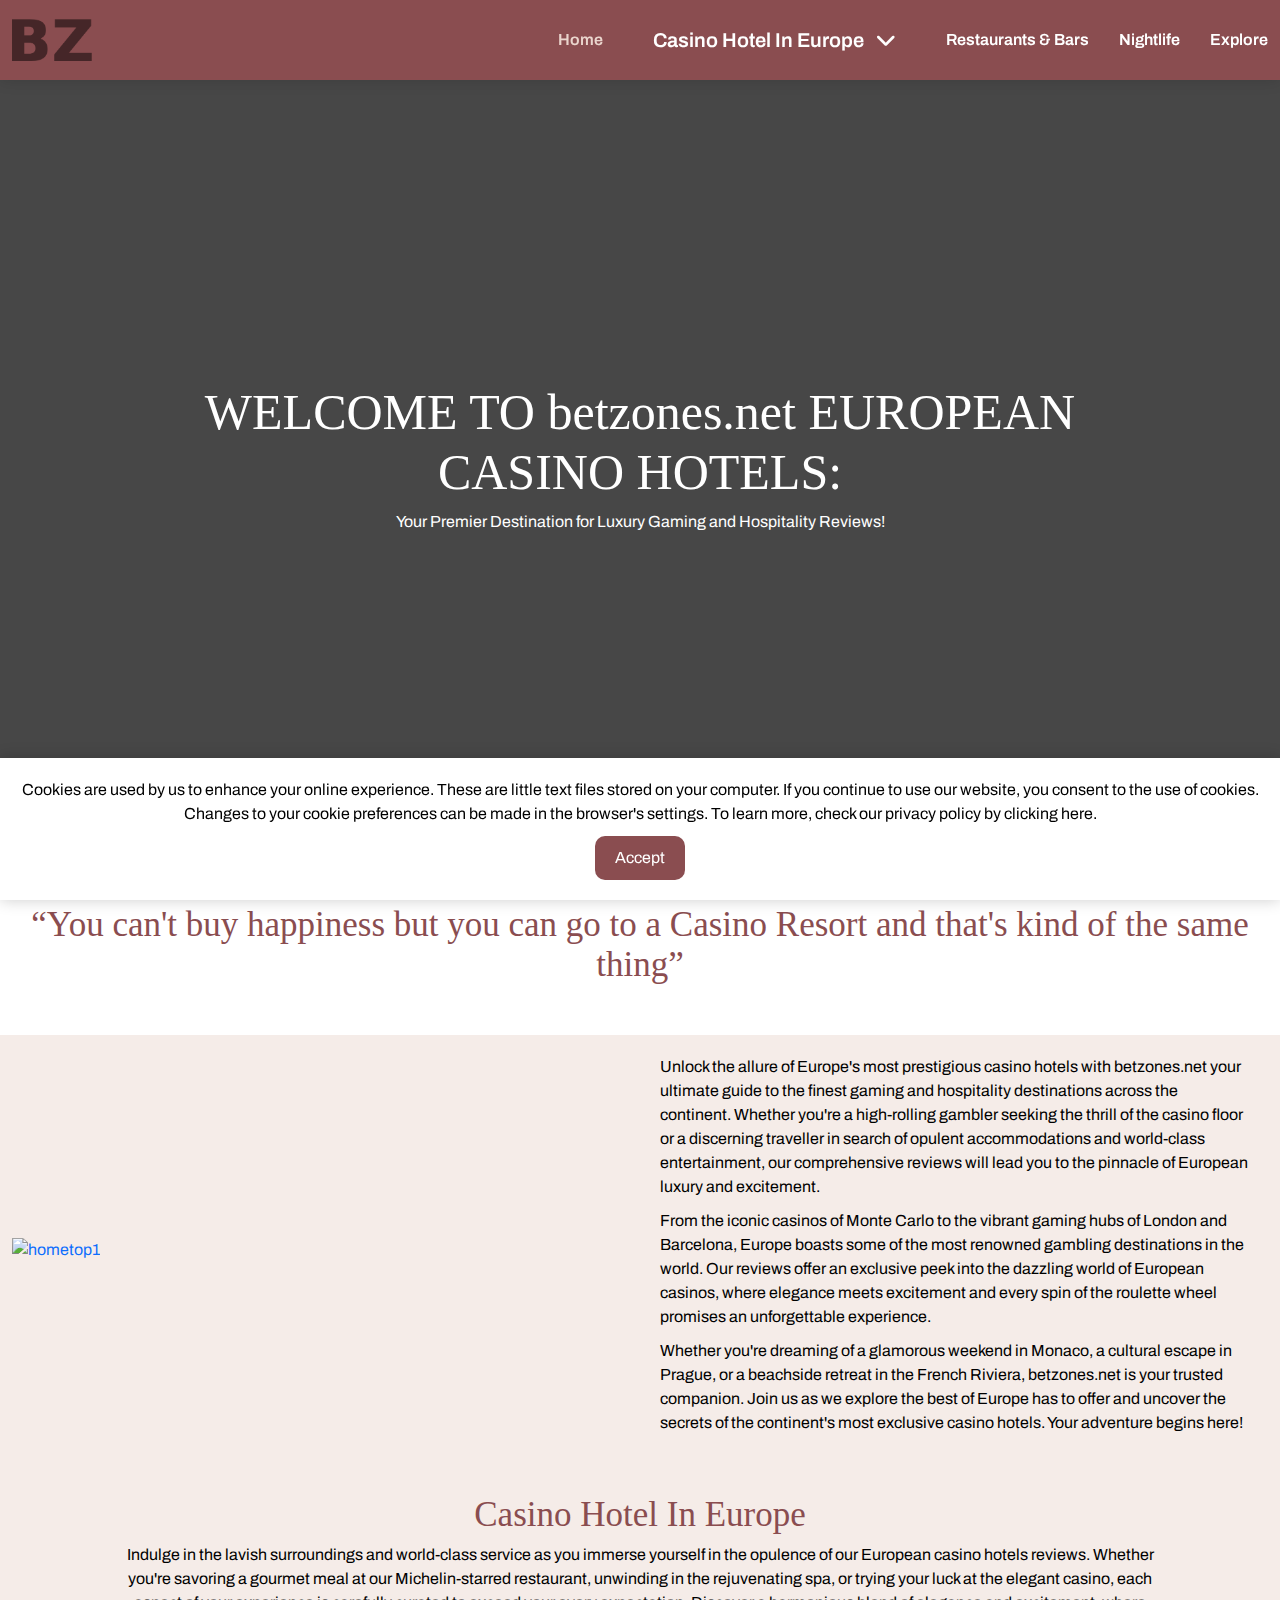
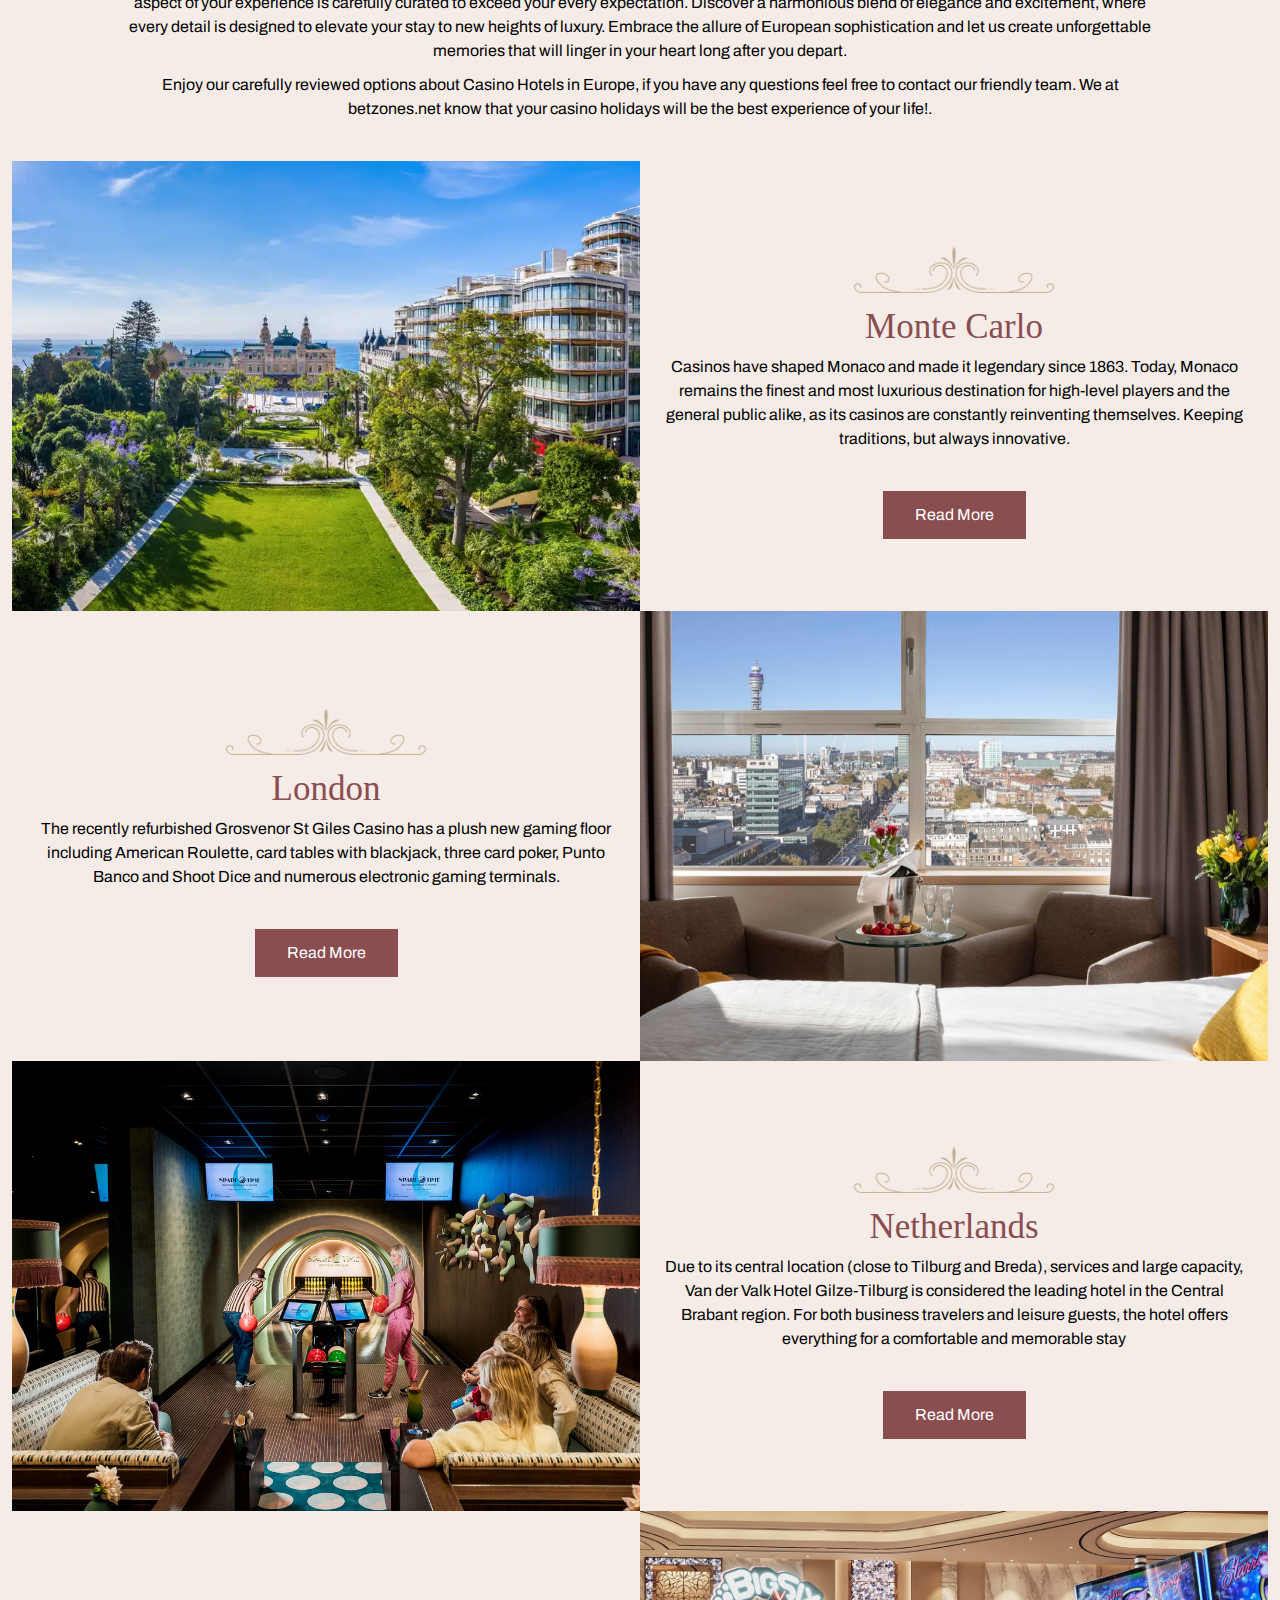
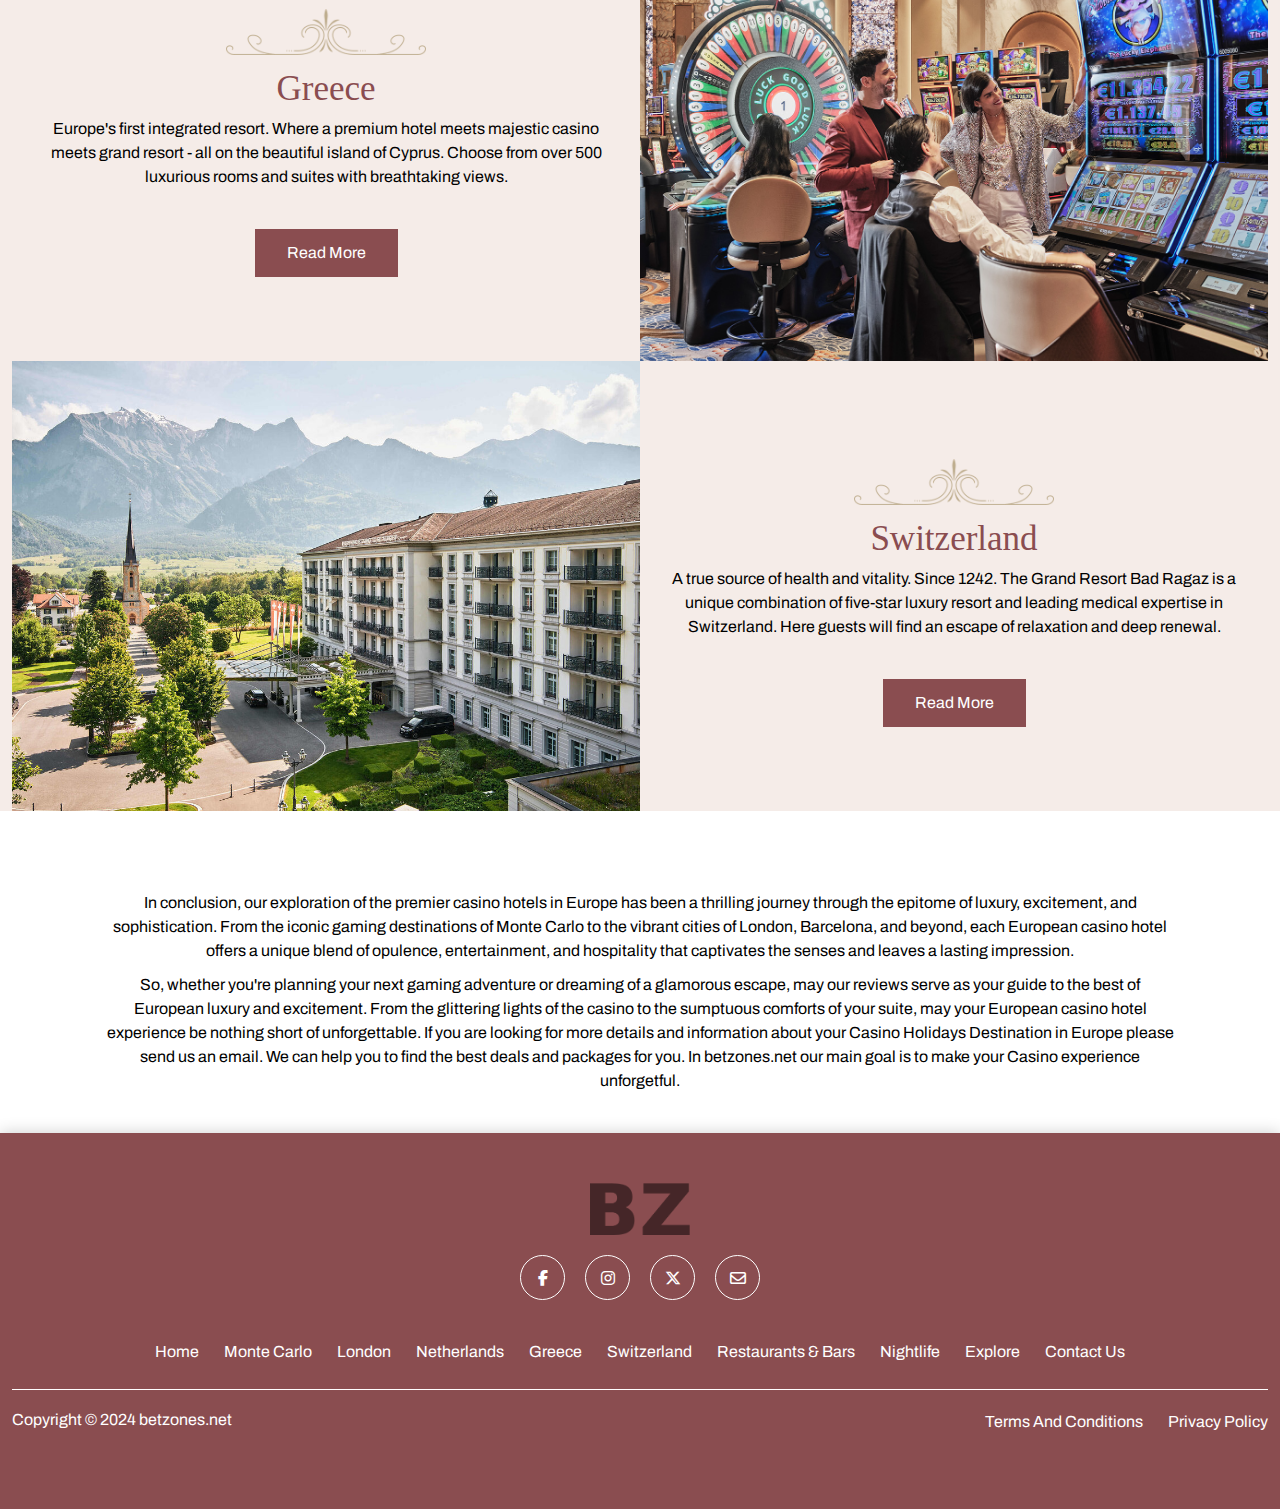
==== index.html @ 855e0717 "first commit" ====
<!DOCTYPE html>
<html lang="en">

<head>
   <meta charset="UTF-8">
   <meta name="viewport" content="width=device-width, initial-scale=1.0">
   <link rel="stylesheet" href="assets/css/bootstrap.min.css">
   <link href="https://fonts.googleapis.com/css2?family=Old+Standard+TT:ital,wght@0,400;0,700;1,400&display=swap"
      rel="stylesheet">
   <link href="https://fonts.googleapis.com/css2?family=Archivo:ital,wght@0,100..900;1,100..900&display=swap"
      rel="stylesheet">
   <link rel="stylesheet" href="https://cdnjs.cloudflare.com/ajax/libs/font-awesome/6.5.2/css/all.min.css">
   <link rel="icon" href="assets/images/favicon.png">
   <link rel="stylesheet" href="assets/css/style.css">
   <link rel="stylesheet" href="assets/css/media.css">
   <title>Home</title>
   <!-- <style>
         .mobile-view{
            display: none;
         }
         .desktop-view{
            display: block;
         }
         @media(max-width:575px){
            .desktop-view{
               display: none;
            }
            .mobile-view{
               display: block;
            }
            .mobile-view .top-wrap{
               background-color: transparent;
            }
            .mobile-view .top-card{
               background-color:#ead5cd75 ;
            }

            .mobile-img img {
    width: 100%;
    max-width: 100%;
}
.mobile-view .top-card-txt p {
    text-align: left;
    padding: 5px;
}
.mobile-view .top-card-txt .read-more-btn{
text-align: left;
}
.top-card {
    margin-bottom: 20px;
}
         }
      </style> -->
</head>

<body>
   <!-- header section start here -->
   <header class="site-header">
      <div class="container">
         <nav>
            <div class="site-logo">
               <a href="index.html">
                  <img src="assets/images/favicon.png" alt="logo">
               </a>
            </div>
            <div class="nav-links">
               <div class="close">
                  <i class="fa-solid fa-xmark"></i>
               </div>
               <ul class="menu nav-links">
                  <li>
                     <a href="index.html" class="active">Home</a>
                  </li>


                  <li class="dropdown">
                     <button class="dropbtn" id="dropbtn">
                        Casino Hotel In Europe <i class="fas fa-chevron-down"></i>
                     </button>
                     <ul class="dropdown-content">
                        <li><a href="montecarlo.html">Monte Carlo</a></li>
                        <li><a href="london.html">London</a></li>
                        <li><a href="netherlands.html">Netherlands</a></li>
                        <li><a href="greece.html">Greece</a></li>
                        <li><a href="switzerland.html">Switzerland</a></li>
                     </ul>
                  </li>

                  <li>
                     <a href="restaurants.html">Restaurants & Bars</a>
                  </li>
                  <li>
                     <a href="nightlife.html">Nightlife</a>
                  </li>
                  <li>
                     <a href="explore.html">Explore</a>
                  </li>
               </ul>
            </div>
            <div class="toggle">
               <i class="fa-solid fa-bars"></i>
            </div>
         </nav>
      </div>
   </header>
   <!-- header section end here -->


   <section class="site-banner index">
      <div class="container">
         <div class="banner-wrap ">
            <div class="banner-txt text-center">
               <h1 class="text-white">
                  WELCOME TO betzones.net EUROPEAN CASINO HOTELS:
               </h1>
               <p>
                  Your Premier Destination for Luxury Gaming and Hospitality Reviews!
               </p>
            </div>
         </div>
      </div>
   </section>

   <div class="desktop-view">
      <div class="container">
         <h3 class="happiness">
            “You can't buy happiness but you can go to a Casino Resort and that's kind of the same thing”
         </h3>
      </div>
      <section class="top-wrap">
         <div class="container-fluid">

            <div class="top-card">
               <div class="row align-items-center">
                  <div class="col-lg-6 col-md-6 col-sm-12 ">
                     <div class="topcontent-picture">
                        <a href="unique.html">
                           <img src="assets/images_1/wel-come.jpg" alt="hometop1" class="img-fluid">
                        </a>
                     </div>
                  </div>
                  <div class="col-lg-6 col-md-6 col-sm-12">
                     <div class="top-card-txt text-start">
                        <!-- <img src="assets/images/headingtop-img.png" alt=""> -->

                        <p>Unlock the allure of Europe's most prestigious casino hotels with betzones.net
                           your ultimate guide to the finest gaming and hospitality destinations across the continent.
                           Whether you're a high-rolling gambler seeking the thrill of the casino floor or a discerning
                           traveller in search of opulent accommodations and world-class entertainment, our
                           comprehensive reviews will lead you to the pinnacle of European luxury and excitement.</p>
                        <p>From the iconic casinos of Monte Carlo to the vibrant gaming hubs of London and Barcelona,
                           Europe boasts some of the most renowned gambling destinations in the world. Our reviews offer
                           an exclusive peek into the dazzling world of European casinos, where elegance meets
                           excitement and every spin of the roulette wheel promises an unforgettable experience.</p>
                        <p>Whether you're dreaming of a glamorous weekend in Monaco, a cultural escape in Prague, or a
                           beachside retreat in the French Riviera, betzones.net is your trusted companion.
                           Join us as we explore the best of Europe has to offer and uncover the secrets of the
                           continent's most exclusive casino hotels. Your adventure begins here!</p>

                     </div>
                  </div>

               </div>
            </div>

            <div class="banner-bottom ptb-30">
               <div class="container">
                  <div class="banner-bottom-txt">
                     <h3>Casino Hotel In Europe</h3>
                     <p>
                        Indulge in the lavish surroundings and world-class service as you immerse yourself in the
                        opulence of our European casino hotels reviews. Whether you're savoring a gourmet meal at our
                        Michelin-starred restaurant, unwinding in the rejuvenating spa, or trying your luck at the
                        elegant casino, each aspect of your experience is carefully curated to exceed your every
                        expectation. Discover a harmonious blend of elegance and excitement, where every detail is
                        designed to elevate your stay to new heights of luxury. Embrace the allure of European
                        sophistication and let us create unforgettable memories that will linger in your heart long
                        after you depart.
                     </p>
                     <p>
                        Enjoy our carefully reviewed options about Casino Hotels in Europe, if you have any questions
                        feel free to contact our friendly team. We at betzones.net know that your casino
                        holidays will be the best experience of your life!.
                     </p>
                  </div>
               </div>
            </div>

            <div class="top-card">
               <div class="row">
                  <div class="col-lg-6 col-md-6 col-sm-12 ">
                     <div class="topcontent-picture">
                        <a href="montecarlo.html">
                           <img src="assets/images_1/monte-img.webp" alt="hometop1" class="img-fluid">
                        </a>
                     </div>
                  </div>
                  <div class="col-lg-6 col-md-6 col-sm-12">
                     <div class="top-card-txt">
                        <img src="assets/images/headingtop-img.png" alt="">
                        <h3>
                           Monte Carlo
                        </h3>
                        <p>
                           Casinos have shaped Monaco and made it legendary since 1863. Today, Monaco remains the finest
                           and most luxurious destination for high-level players and the general public alike, as its
                           casinos are constantly reinventing themselves. Keeping traditions, but always innovative.
                        </p>
                        <div class="read-more-btn">
                           <a href="montecarlo.html" target="_blank">Read More</a>
                        </div>
                     </div>
                  </div>

               </div>
            </div>

            <div class="top-card">
               <div class="row">
                  <div class="col-lg-6 col-md-6 col-sm-12">
                     <div class="top-card-txt">
                        <img src="assets/images/headingtop-img.png" alt="">
                        <h3>
                           London
                        </h3>
                        <p>
                           The recently refurbished Grosvenor St Giles Casino has a plush new gaming floor including
                           American Roulette, card tables with blackjack, three card poker, Punto Banco and Shoot Dice
                           and numerous electronic gaming terminals.
                        </p>
                        <div class="read-more-btn">
                           <a href="london.html" target="_blank">Read More</a>
                        </div>
                     </div>
                  </div>
                  <div class="col-lg-6 col-md-6 col-sm-12 ">
                     <div class="topcontent-picture">
                        <a href="london.html">
                           <img src="assets/images_1/card3.jpg" alt="hometop1" class="img-fluid">
                        </a>
                     </div>
                  </div>
               </div>
            </div>
            <div class="top-card">
               <div class="row">
                  <div class="col-lg-6 col-md-6 col-sm-12 ">
                     <div class="topcontent-picture">
                        <a href="netherlands.html">
                           <img src="assets/images_1/card5.jpg" alt="hometop1" class="img-fluid">
                        </a>
                     </div>
                  </div>
                  <div class="col-lg-6 col-md-6 col-sm-12">
                     <div class="top-card-txt">
                        <img src="assets/images/headingtop-img.png" alt="">
                        <h3>
                           Netherlands
                        </h3>
                        <p>
                           Due to its central location (close to Tilburg and Breda), services and large capacity, Van
                           der Valk Hotel Gilze-Tilburg is considered the leading hotel in the Central Brabant region.
                           For both business travelers and leisure guests, the hotel offers everything for a comfortable
                           and memorable stay
                        </p>
                        <!-- <p>
                     Whether you're planning a solo backpacking trip, a family vacation, or a romantic getaway, we
                     understand the importance of finding comfortable and budget-friendly accommodation options. Our
                     review features a curated selection of affordable hotels across New Zealand, from bustling city
                     centers to serene countryside retreats.
                  </p> -->
                        <div class="read-more-btn">
                           <a href="netherlands.html" target="_blank">Read More</a>
                        </div>
                     </div>
                  </div>

               </div>
            </div>

            <div class="top-card greece">
               <div class="row">
                  <div class="col-lg-6 col-md-6 col-sm-12">
                     <div class="top-card-txt">
                        <img src="assets/images/headingtop-img.png" alt="">
                        <h3>

                           Greece
                        </h3>
                        <p>
                           Europe's first integrated resort. Where a premium hotel meets majestic casino meets grand
                           resort - all on the beautiful island of Cyprus. Choose from over 500 luxurious rooms and
                           suites with breathtaking views.
                        </p>
                        <div class="read-more-btn">
                           <a href="greece.html" target="_blank">Read More</a>
                        </div>
                     </div>
                  </div>
                  <div class="col-lg-6 col-md-6 col-sm-12 ">
                     <div class="topcontent-picture">
                        <a href="greece.html">
                           <img src="assets/images_1/card7.jpg" alt="hometop1" class="img-fluid">
                        </a>
                     </div>
                  </div>
               </div>
            </div>
            <div class="top-card">
               <div class="row">
                  <div class="col-lg-6 col-md-6 col-sm-12 ">
                     <div class="topcontent-picture">
                        <a href="switzerland.html">
                           <img src="assets/images_1/card9.jpg" alt="hometop1" class="img-fluid">
                        </a>
                     </div>
                  </div>
                  <div class="col-lg-6 col-md-6 col-sm-12">
                     <div class="top-card-txt">
                        <img src="assets/images/headingtop-img.png" alt="">
                        <h3>
                           Switzerland
                        </h3>
                        <p>
                           A true source of health and vitality. Since 1242. The Grand Resort Bad Ragaz is a unique
                           combination of five-star luxury resort and leading medical expertise in Switzerland. Here
                           guests will find an escape of relaxation and deep renewal.
                        </p>
                        <!-- <p>
                     Whether you're planning a solo backpacking trip, a family vacation, or a romantic getaway, we
                     understand the importance of finding comfortable and budget-friendly accommodation options. Our
                     review features a curated selection of affordable hotels across New Zealand, from bustling city
                     centers to serene countryside retreats.
                  </p> -->
                        <div class="read-more-btn">
                           <a href="switzerland.html" target="_blank">Read More</a>
                        </div>
                     </div>
                  </div>

               </div>
            </div>
         </div>
      </section>
   </div>


   <div class="banner-bottom ptb-30">
      <div class="container">
         <div class="banner-bottom-txt">

            <p>
               In conclusion, our exploration of the premier casino hotels in Europe has been a thrilling journey
               through the epitome of luxury, excitement, and sophistication. From the iconic gaming destinations of
               Monte Carlo to the vibrant cities of London, Barcelona, and beyond, each European casino hotel offers a
               unique blend of opulence, entertainment, and hospitality that captivates the senses and leaves a lasting
               impression.
            </p>
            <p>
               So, whether you're planning your next gaming adventure or dreaming of a glamorous escape, may our reviews
               serve as your guide to the best of European luxury and excitement. From the glittering lights of the
               casino to the sumptuous comforts of your suite, may your European casino hotel experience be nothing
               short of unforgettable. If you are looking for more details and information about your Casino Holidays
               Destination in Europe please send us an email. We can help you to find the best deals and packages for
               you. In betzones.net our main goal is to make your Casino experience unforgetful.
            </p>
         </div>
      </div>
   </div>


   <!-- footer section start here -->
   <footer class="site-footer ptb-50">
      <div class="container">
         <div class="row">
            <div class="col-lg-12 col-md-12 col-sm-12">
               <div class="footer-wrap">
                  <div class="footer-logo">
                     <a href="index.html">
                        <img src="assets/images/favicon.png" alt="">
                     </a>
                  </div>
                  <div class="social-links">
                     <ul>
                        <li>
                           <a href="#"> <i class="fa-brands fa-facebook-f"></i></a>
                        </li>
                        <li>
                           <a href="#"><i class="fa-brands fa-instagram"></i></a>
                        </li>
                        <li>
                           <a href="#"><i class="fa-brands fa-x-twitter"></i></a>
                        </li>
                        <li>
                           <a href="mailto:info@betzones.net"><i class="fa-regular fa-envelope"></i></a>
                        </li>
                     </ul>
                  </div>

               </div>
            </div>
            <div class="col-lg-12 col-md-12 col-sm-12">
               <div class="footer-wrap">

                  <div class="footer-links">
                     <ul>
                        <li>
                           <a href="index.html" class="active">Home</a>
                        </li>
                        <li>
                           <a href="montecarlo.html">monte carlo</a>
                        </li>
                        <li>
                           <a href="london.html">London</a>
                        </li>
                        <li>
                           <a href="netherlands.html">Netherlands</a>
                        </li>
                        <li>
                           <a href="greece.html">Greece</a>
                        </li>
                        <li>
                           <a href="switzerland.html">Switzerland</a>
                        </li>
                        <li>
                           <a href="restaurants.html">Restaurants & Bars</a>
                        </li>
                        <li>
                           <a href="nightlife.html">Nightlife</a>
                        </li>
                        <li>
                           <a href="explore.html">Explore</a>
                        </li>
                        <li>
                           <a href="contact-us.html">Contact us</a>
                        </li>
                     </ul>
                  </div>
               </div>
            </div>

            <div class="col-lg-12 col-md-12 col-sm-12">
               <div class="copy-right">
                  <p>
                     Copyright © 2024 betzones.net
                  </p>
                  <div class="footer-links">
                     <ul>
                        <li>
                           <a href="term-and-condition.html">Terms and Conditions</a>
                        </li>
                        <li>
                           <a href="privacy-policy.html">Privacy Policy</a>
                        </li>
                     </ul>
                  </div>
               </div>
            </div>
         </div>
      </div>
   </footer>
   <!-- footer section end here -->
   <!-- cookies section start here -->
   <div id="cookies-popup">
      <p>Cookies are used by us to enhance your online experience. These are little text files stored on your computer.
         If you continue to use our website, you consent to the use of cookies. Changes to your cookie preferences can
         be made in the browser's settings. To learn more, check our privacy policy by clicking here.
      </p>
      <button id="accept-cookies">Accept</button>
   </div>
   <!-- cookies section end here -->
   <script src="assets/js/jquery-3.7.1.min.js"></script>
   <script src="assets/js/bootstrap.bundle.min.js"></script>
   <script src="assets/js/custom.js"></script>

</body>







</body>

</html>
---- assets/css/style.css ----
/* @import url('https://fonts.googleapis.com/css2?family=Blinker:wght@100;200;300;400;600;700;800;900&family=Poppins:ital,wght@0,100;0,200;0,300;0,400;0,500;0,600;0,700;0,800;0,900;1,100;1,200;1,300;1,400;1,500;1,600;1,700;1,800;1,900&display=swap'); */
    :root {
        --dark-pink: #8a4d50;
        --white: #fff;
        --black: #000;
        --creme: #936f62;
        --skin: #ead5cd75;
    }

    ::selection {
        background-color: #0D34b8;
        color: #fff;
    }

    * {
        margin: 0;
        padding: 0;
        box-sizing: border-box;
    }

    body {
        margin: 0;
        padding: 0;
        font-family: "Archivo", sans-serif;
    }

    ul {
        list-style: none;
        padding-left: 0;
        margin-bottom: 0;
    }

    a {
        text-decoration: none;
    }

    h1,
    h2,
    h3,
    h4,
    h5,
    h6 {
        font-family: "Old Standard TT", serif;
    }

    p {
        font-family: "Archivo", sans-serif;
    }

    img {
        width: 100%;
    }

    .container {
        max-width: 1300px;
    }

    .ptb-70 {
        padding: 70px 0;
    }

    .ptb-50 {
        padding: 50px 0;
    }

    .ptb-30 {
        padding: 30px 0;
    }

    p {
        font-size: 18px;
        color: var(--black);
        margin-bottom: 10px;
    }

    h3 {
        font-size: 40px;
        line-height: normal;
        color: var(--dark-pink);
    }

    h4 {
        font-size: 35px;
        line-height: normal;
        color: var(--dark-pink);
    }

    /* global css end here */
    /* header css start here */
    .site-header {
        padding: 10px 0px;
        width: 100%;
        background: var(--dark-pink);
        box-shadow: rgb(0 0 0 / 14%) 0px 0px 15px;
        transition: all 0.5s linear;
        position: fixed;
        top: 0;
        width: 100%;
        z-index: 999;

    }

    /* .fixed-header{
        position: fixed;
        top: 0;
        width: 100%;
        z-index: 999;
        transition: all 0.5s linear;

    } */
    .social-icon ul li a:hover {
        color: #ef143f;
    }

    .site-header.fixed {
        position: absolute;
        top: 0;
        z-index: 99;
    }

    .site-logo img {
        max-width: 80px;
        filter: brightness(0.5);
    }

    .toggle,
    .close {
        display: none;
    }

    .nav-links ul {
        display: flex;
        gap: 30px;
        align-items: center;
    }

    .site-header nav {
        display: flex;
        justify-content: space-between;
        align-items: center;
    }

    .nav-links ul li a {
        color: var(--white);
        text-transform: capitalize;
        font-weight: 600;
        font-size: 20px;
        position: relative;
        display: inline-block;

    }

    .nav-links ul li a.active {
        color: #ead5cd;
    }

    .nav-links ul li a:hover {
        color: var(--creme);
    }

    /* header css end here */
    /* banner section css start here */
    .site-banner {
        background-image: url(../images/heroBanner.jpg);
        background-position: center;
        background-size: cover;
        background-repeat: no-repeat;
        background-attachment: fixed;
        height: 95vh;
        position: relative;
    }

    .site-banner.index {
        background-image: url(../images_1/slide1.jpg);

    }

    .site-banner.montey {
        background-image: url(../images_1/sub-banner01.jpg);

    }

    .site-banner.london {
        background-image: url(../images_1/sub-banner-02.jpg);

    }

    .site-banner.netherlands {
        background-image: url(../images_1/sub-banner-03.jpg);

    }

    .site-banner.greece {
        background-image: url(../images_1/sub-banner-04.jpg);

    }

    .site-banner.switzerland {
        background-image: url(../images_1/sub-banner-05.jpg);

    }

    .site-banner.bar {
        background-image: url(../images_1/sub-banner-03.jpg);

    }

    .site-banner.nightlife {
        background-image: url(../images_1/sub-banner-04.jpg);

    }

    .site-banner.explore {
        background-image: url(../images_1/explore-bnr.jpg);

    }

    .site-banner::after {
        content: "";
        position: absolute;
        inset: 0;
        height: 100%;
        width: 100%;
        background: rgba(0, 0, 0, 0.72);
    }

    .site-banner .container {
        height: 100%;
    }

    .banner-wrap {
        display: flex;
        justify-content: center;
        align-items: center;
        height: 100%;
        width: 70%;
        position: relative;
        z-index: 9;
        padding-top: 70px;
        margin: 0 auto;
    }

    .banner-txt h1 {
        font-size: 55px;
        color: var(--skin);
    }

    .banner-txt p {
        color: var(--white);
    }

    /* banner section css end here */
    /* topcard section css start here */
    .top-wrap {
        background-color: var(--skin);
    }

    .top-card .row {
        --bs-gutter-x: 0;
    }

    .top-card-txt {
        text-align: center;
        display: flex;
        flex-direction: column;
        justify-content: center;
        height: 100%;
        padding: 20px;

    }

    .top-card-txt img {
        max-width: 200px;
        margin: 0 auto;
        padding: 14px 0;

    }

    .topcontent-picture img {
        height: 500px;
        object-fit: cover;
    }

    .top-card-txt .read-more-btn {
        margin-top: 30px;
    }

    /* topcard section css end here */
    /* sub pages css start here */
    .sub-banner {
        background-image: url(../images/Luxury-banner.jpg);
        background-attachment: fixed;
        background-position: center;
        background-size: cover;
        background-repeat: no-repeat;
        height: 450px;
        position: relative;
    }

    .unique-banenr {
        background-image: url(../images/Unique-Hotel-banner.png);
        background-position: calc(10%);
    }

    .casino-banner {
        background-image: url(../images/casino-banner.jpg);

    }

    .affordable-banner {
        background-image: url(../images/affordable-banner.jpg);
    }

    .contact-banner {
        background-image: url(../images/contact-us.jpg);
    }

    .privacy-banner {
        background-image: url(../images/privacy-banner.jpg);
    }

    .term-banner {
        background-image: url(../images/terms-banner.jpg);
    }

    .sub-banner::before {
        content: '';
        position: absolute;
        top: 0;
        left: 0;
        width: 100%;
        height: 100%;
        background-color: #000;
        opacity: 0.5;
    }

    .sub-banner-txt {
        height: 100%;
        width: 100%;
        display: flex;
        justify-content: center;
        align-items: center;
        padding-top: 70px;
        position: relative;
        z-index: 9;
    }

    .sub-banner-txt h2 {
        font-size: 45px;
        color: var(--white);
        font-weight: 600;
    }

    .banner-bottom-txt {
        text-align: center;
        width: 85%;
        margin: 0 auto;
    }

    .luxury-wrap {
        border: 2px solid #8a4d50;
        padding: 15px;
        margin-bottom: 25px;
        background-color: var(--skin);
    }

    .luxury-img {
        height: 350px;
        width: 100%;
    }

    .luxury-img img {
        height: 100%;
        width: 100%;
        object-fit: cover;
    }

    .luxury-wrap .row {
        align-items: center;
    }

    .read-more-btn a {
        padding: 12px 30px;
        background-color: var(--dark-pink);
        border: 2px solid #8a4d50;
        color: var(--white);
        display: inline-block;
        font-size: 18px;
    }

    .read-more-btn a:hover {
        background-color: transparent;
        color: var(--dark-pink);
    }

    .unique-main .luxury-img {
        height: 400px;
        width: 100%;
    }

    .contact-txt {
        text-align: center;
        width: 70%;
        margin: 0 auto;
    }

    .contact-txt p {
        margin-bottom: 15px;
    }

    .contact-txt h5 {
        font-size: 22px;
        color: #000;
        font-weight: 600;
    }

    .privacy-wrap h5 {
        font-size: 22px;
        font-weight: 600;
        color: var(--dark-pink);
    }

    .privacy-wrap {
        margin-bottom: 20px;
    }

    .privacy-wrap ul {
        margin: 10px 0;
        padding-left: 20px;
        list-style: disc;

    }

    .top-wrap {
        margin: 50px 0;
    }

    .read-more-btn {
        margin-top: 20px;
    }

    /* sub pages css end here */

    /* footer section css start here */
    .site-footer {
        box-shadow: rgb(0 0 0 / 20%) 0px 0px 15px;
        background-color: var(--dark-pink);
    }

    .footer-logo img {
        max-width: 100px;
        filter: brightness(0.5);
    }

    .footer-heading h4 {
        color: var(--skin);
        font-size: 35px;
    }

    .footer-links ul li a:hover {
        color: var(--light-pink);
    }

    .footer-links ul li a {
        font-size: 16px;
        text-transform: capitalize;
        color: var(--white);
        display: flex;
        justify-content: start;
        align-items: center;
        gap: 10px;
    }

    .footer-links ul li {
        margin-bottom: 5px;
    }

    .social-links ul {
        display: flex;
        align-items: center;
        gap: 10px;
        padding: 20px 0;
        justify-content: center;
    }

    .social-links ul li a i {
        color: var(--white);
        height: 45px;
        width: 45px;
        margin: 0 5px;
        border: 1px solid;
        border-radius: 30px;
        text-align: center;
        line-height: 32px;
        transition: 0.3s;
        display: flex;
        justify-content: center;
        align-items: center;
    }

    .footer-links ul {
        display: flex;
        justify-content: center;
        gap: 25px;
        align-items: center;
        margin: 20px 0;
        flex-wrap: wrap;
    }

    .social-links ul li a i:hover {
        transform: translateY(-10px);
        color: var(--black);
    }

    .footer-wrap {
        text-align: center;
    }

    .copy-right p {
        color: #fff;
    }

    .copy-right {
        display: flex;
        align-items: center;
        justify-content: space-between;
        border-top: 1px solid #fff;
    }

    /* footer section css end here */
    /* cookies css star here */
    #cookies-popup {
        position: fixed;
        bottom: 0;
        left: 0;
        width: 100%;
        background-color: var(--white);
        color: var(--black);
        padding: 20px 20px;
        text-align: center;
        box-shadow: rgb(0 0 0 / 20%) 0px 0px 15px;
        z-index: 99;
        /* display: none; */
    }

    #cookies-popup p {
        margin: 0;
        color: var(--black);
    }

    #cookies-popup button {
        background-color: var(--dark-pink);
        color: #fff;
        border: none;
        padding: 10px 20px;
        cursor: pointer;
        margin-top: 10px;
        border-radius: 10px;
    }

    #accept-cookies:hover {
        background-color: var(--creme);
    }

    /* cookies css end here */
    .america-wrap .america-txt .contact-btn a:hover {
        border-color: #ffffff;
        color: #ffffff;
    }

    h3.happiness {
        margin-top: 50px;
        text-align: center;
    }

    section.luxury-main.unique-main {
        margin-top: 50px;
    }

    .privacy-wrap p a {
        color: #000;
    }

    /* */
    .menu>li {
        position: relative;
    }

    .dropbtn {
        background-color: transparent;
        color: white;
        padding: 15px 20px;
        border: none;
        cursor: pointer;
        display: flex;
        align-items: center;
        justify-content: space-between;
        color: var(--white);
        text-transform: capitalize;
        font-weight: 600;
        font-size: 20px;
        position: relative;
        display: inline-block;
    }

    .dropbtn i {
        margin-left: 8px;
    }

    .nav-links ul li.dropdown .dropdown-content {
        display: none;
        position: absolute;
        top: 100%;
        left: 0;
        background-color: #8a4d50;
        min-width: 160px;
        box-shadow: 0 8px 16px rgba(0, 0, 0, 0.2);
        z-index: 1;
        width: 100%;
        padding: 12px;
    }

    .dropdown-content li {
        padding: 12px 16px;
    }

    .dropdown-content li a {
        color: var(--white);
        text-transform: capitalize;
        font-weight: 600;
        font-size: 20px;
        position: relative;
        display: inline-block;
    }

    .bistros-p {
        margin-bottom: 50px;
    }

    li.dropdown:hover ul.dropdown-content {
        display: block;
    }
---- assets/css/media.css ----
@media(min-width:1400px) {
    .sub-banner {
        height: 650px;
    }

    .site-banner {
        height: 85vh;
    }

}

@media(max-width:1400px) {
    .nav-links ul li a {
        font-size: 16px;
    }

    .banner-txt h1 {
        font-size: 50px;
    }

    p {
        font-size: 16px;
    }

    h3 {
        font-size: 35px;
    }

    .topcontent-picture img {
        height: 450px;
    }

    .footer-heading h4,
    h4 {
        font-size: 32px;
    }

    .sub-banner-txt h2 {
        font-size: 40px;
    }

    .unique-main .luxury-img {
        height: 350px;
    }

    .luxury-img {
        height: 300px;
    }

    .read-more-btn a {
        padding: 10px 30px;
        font-size: 16px;
    }
}

@media(max-width:1200px) {
    .nav-links ul {
        gap: 25px;
    }

    .nav-links ul li a {
        font-size: 15px;
    }

    .banner-txt h1 {
        font-size: 45px;
    }

    h3 {
        font-size: 32px;
    }

    .top-card-txt img {
        max-width: 170px;
    }

    .top-card-txt {
        padding: 15px;
    }

    .footer-heading h4,
    h4 {
        font-size: 30px;
    }

    .footer-links ul li a {
        font-size: 14px;
    }

    .social-links ul {
        padding: 15px 0;
    }

    .sub-banner-txt h2 {
        font-size: 35px;
    }

    .sub-banner {
        height: 400px;
    }

    .read-more-btn a {
        font-size: 14px;
    }
}

@media(max-width:991px) {

    .unique-main .luxury-img,
    .luxury-img {
        height: 300px;
        margin-bottom: 15px;
    }

    .sub-banner {
        height: 350px;
    }

    .read-more-btn {
        margin-top: 15px;
    }

    .nav-links ul {
        gap: 10px;
        align-items: flex-start;
        flex-direction: column;
    }

    .nav-links {
        position: fixed;
        top: 0;
        left: 0;
        background: #936f62;
        width: 350px;
        height: 100vh;
        padding: 20px;
        transform: translateX(-100%);
        transition: all 0.3s linear;
    }

    .nav-links ul li a:hover {
        color: #ffffff;
    }

    .menuToggle .nav-links {
        transform: translateX(0%);
    }

    .toggle,
    .close {
        display: block;
        font-size: 22px;
        color: #fff;

    }

    .close {
        position: absolute;
        top: 10px;
        right: 10px;

    }

    .nav-links ul li {
        width: 100%;
        border-bottom: 1px solid #fff;
        padding: 7px 0;
    }

    .top-wrap {
        margin-bottom: 20px;
    }

    .dropbtn {
        padding: 0;
        font-size: 16px;

    }
}

@media(max-width:900px) {
    p {
        font-size: 14px;
        margin-bottom: 5px;
    }

    h3 {
        font-size: 30px;
    }

    .top-card-txt img {
        max-width: 150px;
    }

    .nav-links ul li a {
        font-size: 14px;
    }

    .footer-heading h4,
    h4 {
        font-size: 28px;
    }

    .banner-txt h1 {
        font-size: 30px;
    }

    .sub-banner-txt h2 {
        font-size: 32px;
    }
}

@media(max-width:767px) {
    .privacy-wrap h5 {
        font-size: 20px;
    }

    .banner-wrap {
        width: 100%;
    }

    .banner-txt h1 {
        font-size: 28px;
    }

    .top-card {
        margin-bottom: 30px;
    }

    .topcontent-picture img {
        height: 300px;
        margin-bottom: 30px;
    }

    .top-card:nth-child(2) .row,
    .top-card:nth-child(4) .row {
        flex-direction: column-reverse;
    }

    h3 {
        font-size: 28px;
    }

    .footer-logo {
        margin-bottom: 20px;
    }

    .sub-banner-txt h2 {
        font-size: 30px;
    }

    .ptb-30 {
        padding: 20px 0;
    }

    .banner-bottom-txt {
        width: 95%;
    }

    .unique-main .luxury-img,
    .luxury-img {
        height: 250px;
    }

    .footer-heading h4,
    h4 {
        font-size: 25px;
    }

    .luxury-wrap {
        padding: 10px;
    }

    .contact-txt {
        width: 90%;
    }

    .contact-txt h5 {
        font-size: 20px;
    }

    .site-banner {
        height: 450px;
    }

    .top-card-txt .read-more-btn {
        margin-top: 20px;
        margin-bottom: 20px;
    }

    .footer-links ul {
        flex-direction: column;
    }

    .unique-banenr {
        background-position: calc(44%);
    }

    .top-card.greece .row {
        flex-direction: column-reverse;
    }

    .copy-right {
        display: flex;
        flex-direction: column-reverse;
    }

    .top-card.jahss .row {
        flex-direction: column;
    }

    .top-card.jah .row {
        flex-direction: column-reverse;
    }
}

@media(max-width:575px) {

    .copy-right {
        flex-direction: column-reverse;
    }

    .copy-right .footer-links ul {
        margin: 15px 0;
    }

    #cookies-popup button {
        padding: 8px 15px;
        font-size: 14px;
    }

    .footer-links ul {
        gap: 12px;
    }

    .ptb-50 {
        padding: 30px 0;
    }

    .unique-main .luxury-img,
    .luxury-img {
        height: 200px;
    }

    .footer-heading h4,
    h4 {
        font-size: 22px;
    }

    .banner-txt h1 {
        font-size: 20px;
    }

    h3 {
        font-size: 25px;
    }

    .top-card-txt img {
        max-width: 130px;
    }

    .top-card-txt {
        padding: 0px;
    }

    .topcontent-picture img {
        height: 250px;
    }

    .sub-banner {
        height: 300px;
    }

    .sub-banner-txt h2 {
        font-size: 28px;
        padding: 0 10px;
    }

    .footer-logo img {
        max-width: 80px;
    }

    .site-logo img {
        max-width: 60px;
    }

    .nav-links {
        width: 80%;
    }
}
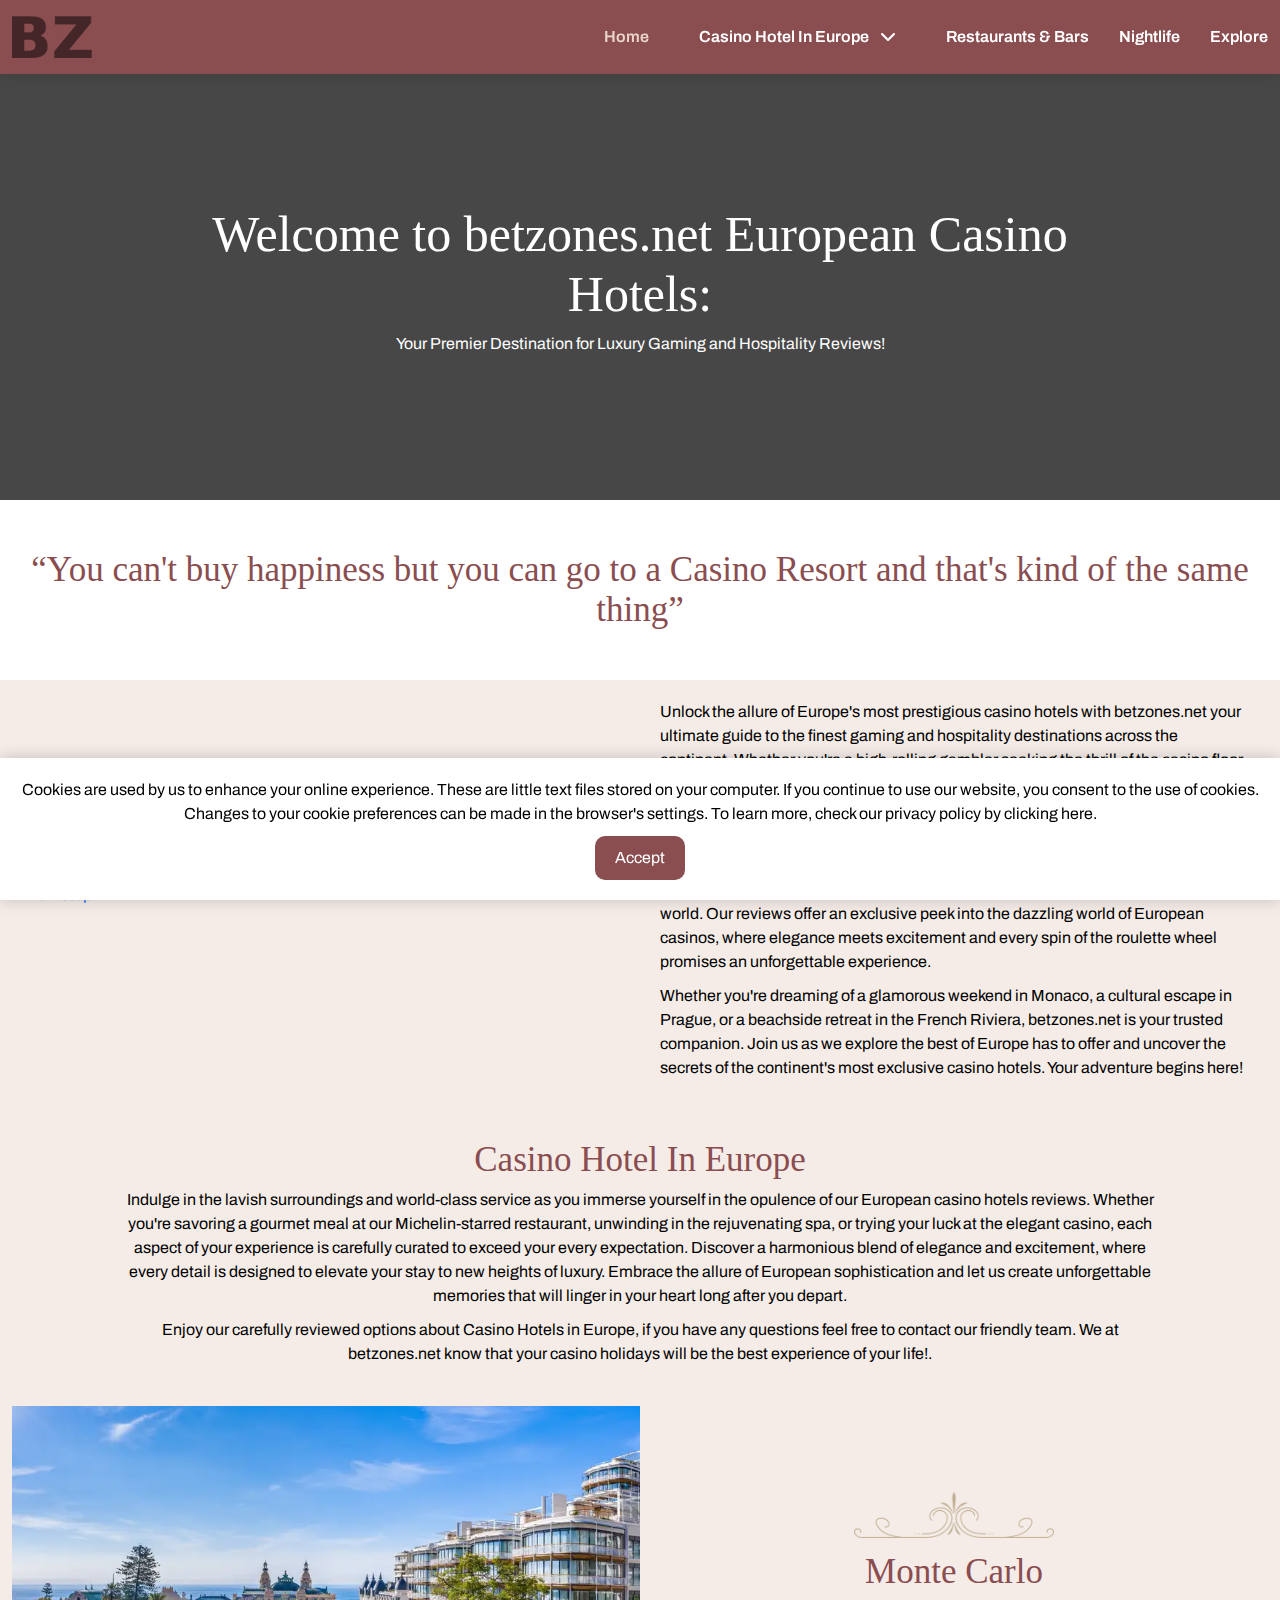
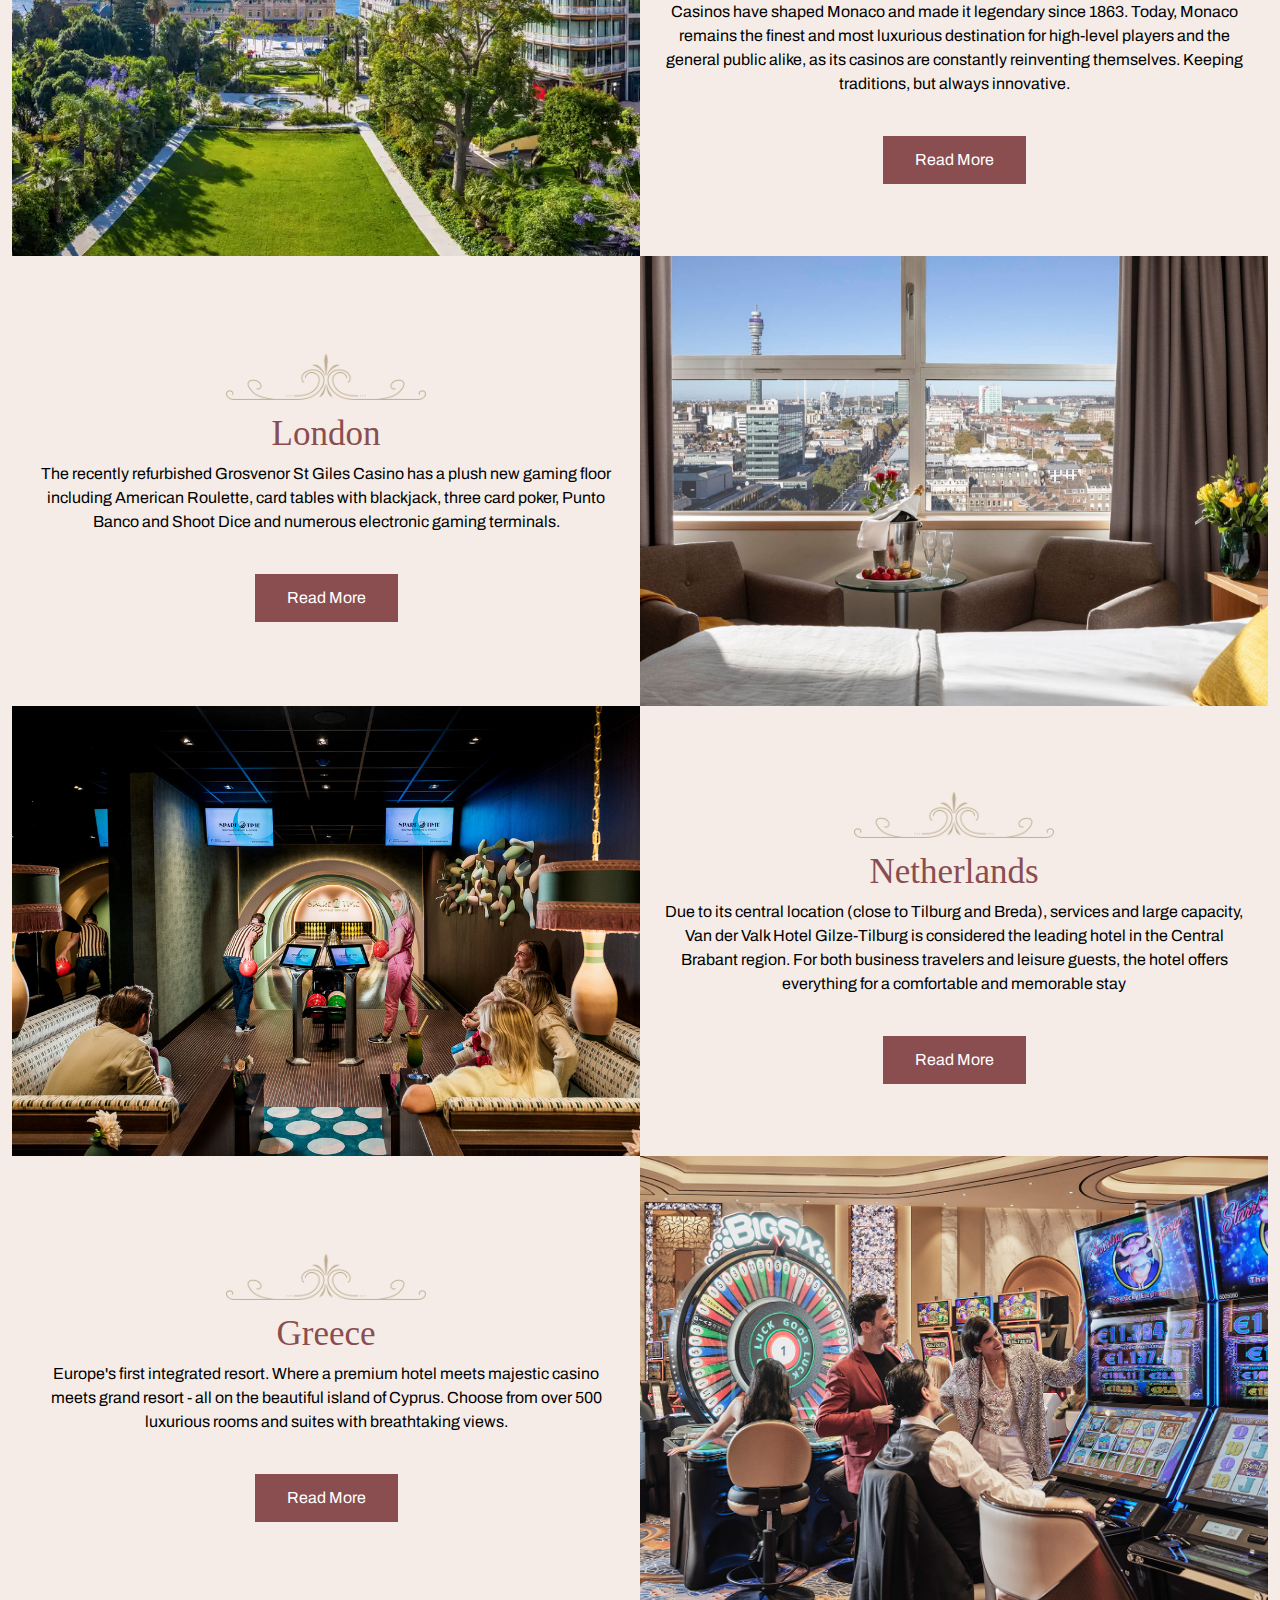
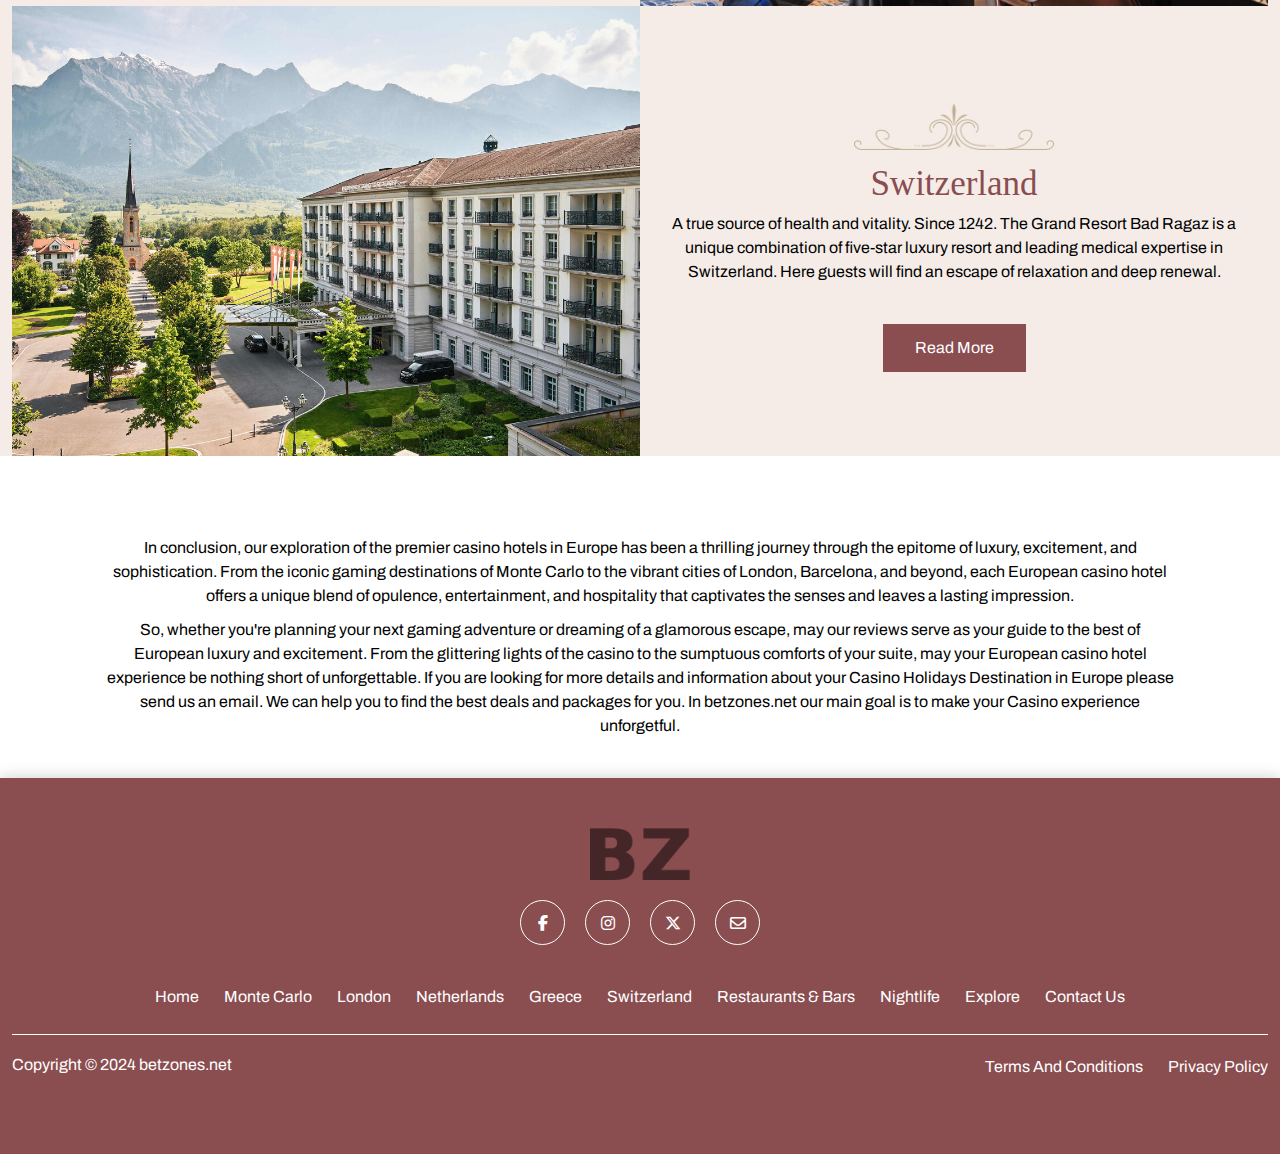
==== commit 9c21b666: "changes" ====
--- a/index.html
+++ b/index.html
@@ -111,7 +111,7 @@
          <div class="banner-wrap ">
             <div class="banner-txt text-center">
                <h1 class="text-white">
-                  WELCOME TO betzones.net EUROPEAN CASINO HOTELS:
+                  Welcome to betzones.net European Casino Hotels:
                </h1>
                <p>
                   Your Premier Destination for Luxury Gaming and Hospitality Reviews!
--- a/assets/css/style.css
+++ b/assets/css/style.css
@@ -166,37 +166,38 @@
         background-size: cover;
         background-repeat: no-repeat;
         background-attachment: fixed;
-        height: 95vh;
+        height:500px;
         position: relative;
     }
 
     .site-banner.index {
         background-image: url(../images_1/slide1.jpg);
+        /* background-size: 100% 100%!important; */
 
     }
 
     .site-banner.montey {
-        background-image: url(../images_1/sub-banner01.jpg);
+        background-image: url(../images_1/monte_banner.jpg);
 
     }
 
     .site-banner.london {
-        background-image: url(../images_1/sub-banner-02.jpg);
+        background-image: url(../images_1/london_banner.jpg);
 
     }
 
     .site-banner.netherlands {
-        background-image: url(../images_1/sub-banner-03.jpg);
+        background-image: url(../images_1/netherland_banner.avif);
 
     }
 
     .site-banner.greece {
-        background-image: url(../images_1/sub-banner-04.jpg);
+        background-image: url(../images_1/greece_banner.webp);
 
     }
 
     .site-banner.switzerland {
-        background-image: url(../images_1/sub-banner-05.jpg);
+        background-image: url(../images_1/switzerland_banner.jpg);
 
     }
 
@@ -206,7 +207,8 @@
     }
 
     .site-banner.nightlife {
-        background-image: url(../images_1/sub-banner-04.jpg);
+        background-image: url(../images_1/nightlife_banner.jpg);
+        
 
     }
 
@@ -598,7 +600,7 @@
         color: var(--white);
         text-transform: capitalize;
         font-weight: 600;
-        font-size: 20px;
+        font-size: inherit!important;
         position: relative;
         display: inline-block;
     }
--- a/assets/css/media.css
+++ b/assets/css/media.css
@@ -4,7 +4,7 @@
     }
 
     .site-banner {
-        height: 85vh;
+        height:500px;
     }
 
 }
@@ -158,6 +158,7 @@
         position: absolute;
         top: 10px;
         right: 10px;
+        z-index: 2;
 
     }
 
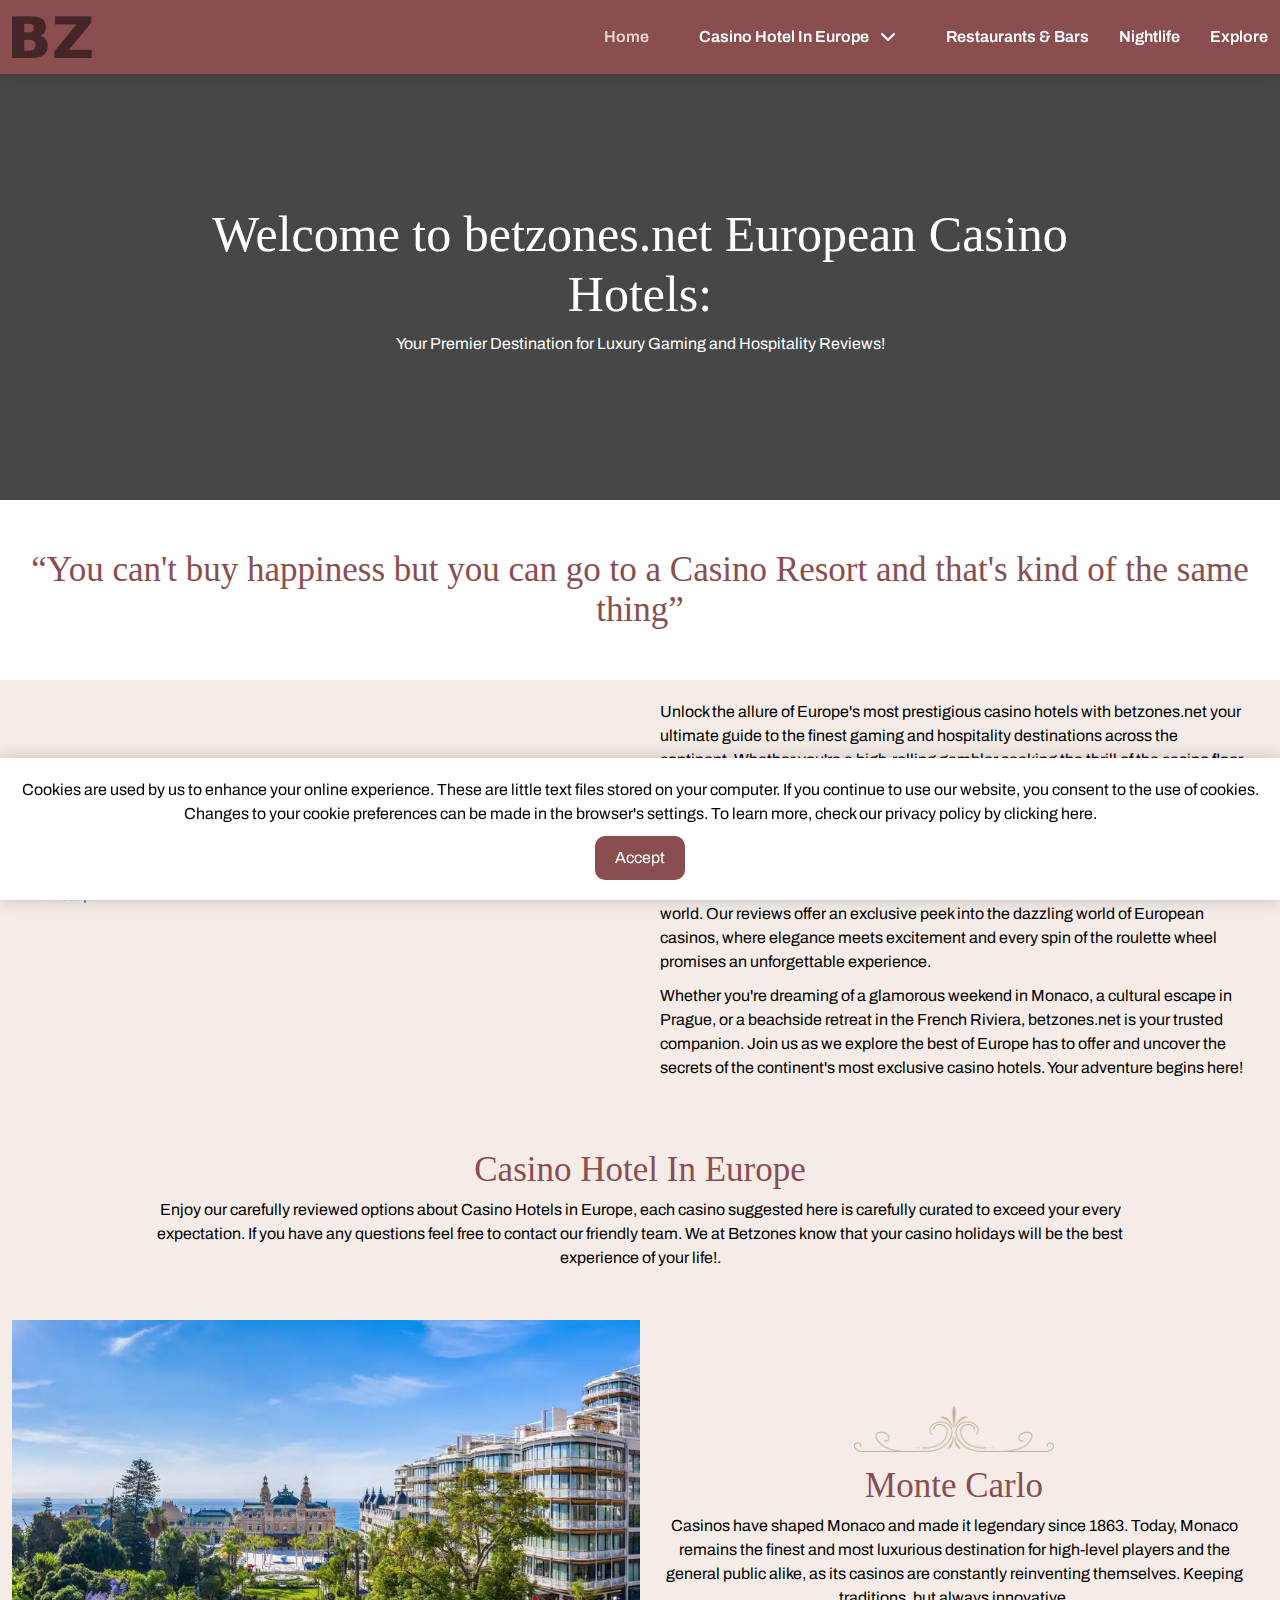
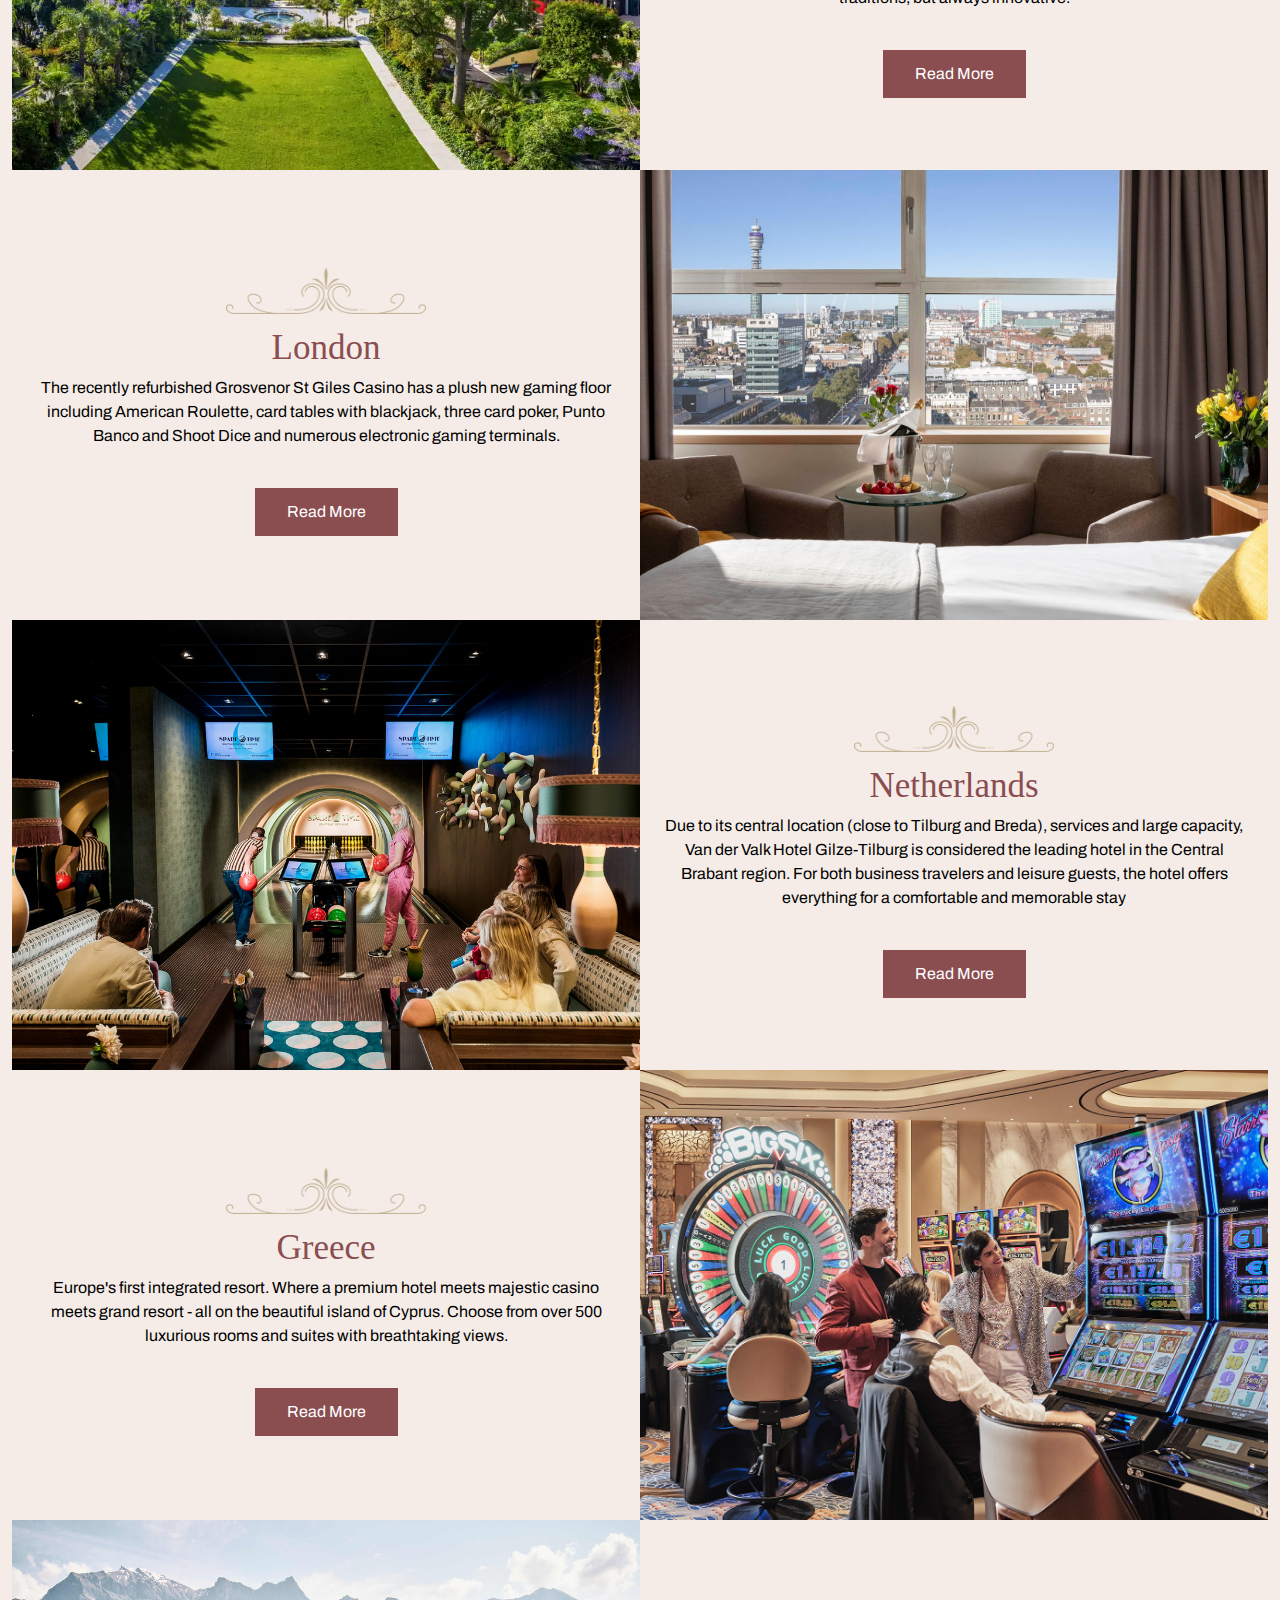
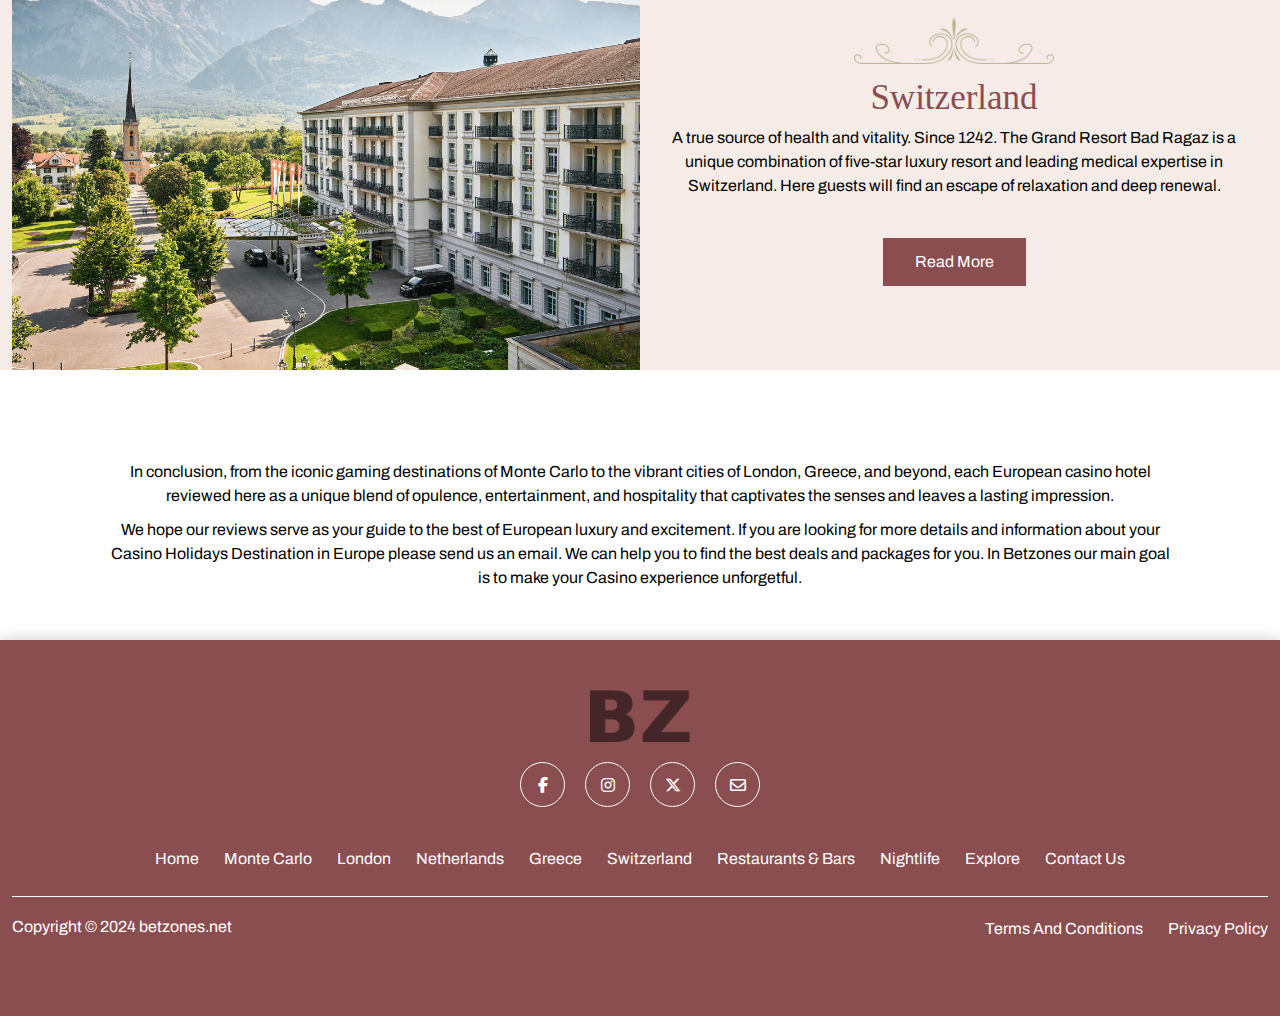
==== commit ed2cbeb6: "changes" ====
--- a/index.html
+++ b/index.html
@@ -167,7 +167,7 @@
                <div class="container">
                   <div class="banner-bottom-txt">
                      <h3>Casino Hotel In Europe</h3>
-                     <p>
+                     <!-- <p>
                         Indulge in the lavish surroundings and world-class service as you immerse yourself in the
                         opulence of our European casino hotels reviews. Whether you're savoring a gourmet meal at our
                         Michelin-starred restaurant, unwinding in the rejuvenating spa, or trying your luck at the
@@ -176,11 +176,12 @@
                         designed to elevate your stay to new heights of luxury. Embrace the allure of European
                         sophistication and let us create unforgettable memories that will linger in your heart long
                         after you depart.
-                     </p>
-                     <p>
-                        Enjoy our carefully reviewed options about Casino Hotels in Europe, if you have any questions
-                        feel free to contact our friendly team. We at betzones.net know that your casino
-                        holidays will be the best experience of your life!.
+                     </p> -->
+                     <p>Enjoy our carefully reviewed options about Casino Hotels in Europe, each
+                        casino suggested here is carefully curated to exceed your every
+                        expectation. If you have any questions feel free to contact our friendly
+                        team. We at Betzones know that your casino holidays will be the best
+                        experience of your life!.
                      </p>
                   </div>
                </div>
@@ -348,21 +349,18 @@
    <div class="banner-bottom ptb-30">
       <div class="container">
          <div class="banner-bottom-txt">
-
             <p>
-               In conclusion, our exploration of the premier casino hotels in Europe has been a thrilling journey
-               through the epitome of luxury, excitement, and sophistication. From the iconic gaming destinations of
-               Monte Carlo to the vibrant cities of London, Barcelona, and beyond, each European casino hotel offers a
-               unique blend of opulence, entertainment, and hospitality that captivates the senses and leaves a lasting
-               impression.
+               In conclusion, from the iconic gaming destinations of Monte Carlo to the
+               vibrant cities of London, Greece, and beyond, each European casino hotel
+               reviewed here as a unique blend of opulence, entertainment, and
+               hospitality that captivates the senses and leaves a lasting impression.
             </p>
             <p>
-               So, whether you're planning your next gaming adventure or dreaming of a glamorous escape, may our reviews
-               serve as your guide to the best of European luxury and excitement. From the glittering lights of the
-               casino to the sumptuous comforts of your suite, may your European casino hotel experience be nothing
-               short of unforgettable. If you are looking for more details and information about your Casino Holidays
-               Destination in Europe please send us an email. We can help you to find the best deals and packages for
-               you. In betzones.net our main goal is to make your Casino experience unforgetful.
+               We hope our reviews serve as your guide to the best of European luxury
+               and excitement. If you are looking for more details and information about
+               your Casino Holidays Destination in Europe please send us an email. We
+               can help you to find the best deals and packages for you. In Betzones our
+               main goal is to make your Casino experience unforgetful.
             </p>
          </div>
       </div>
--- a/assets/css/style.css
+++ b/assets/css/style.css
@@ -64,7 +64,7 @@
     }
 
     .ptb-30 {
-        padding: 30px 0;
+        padding: 40px 0;
     }
 
     p {
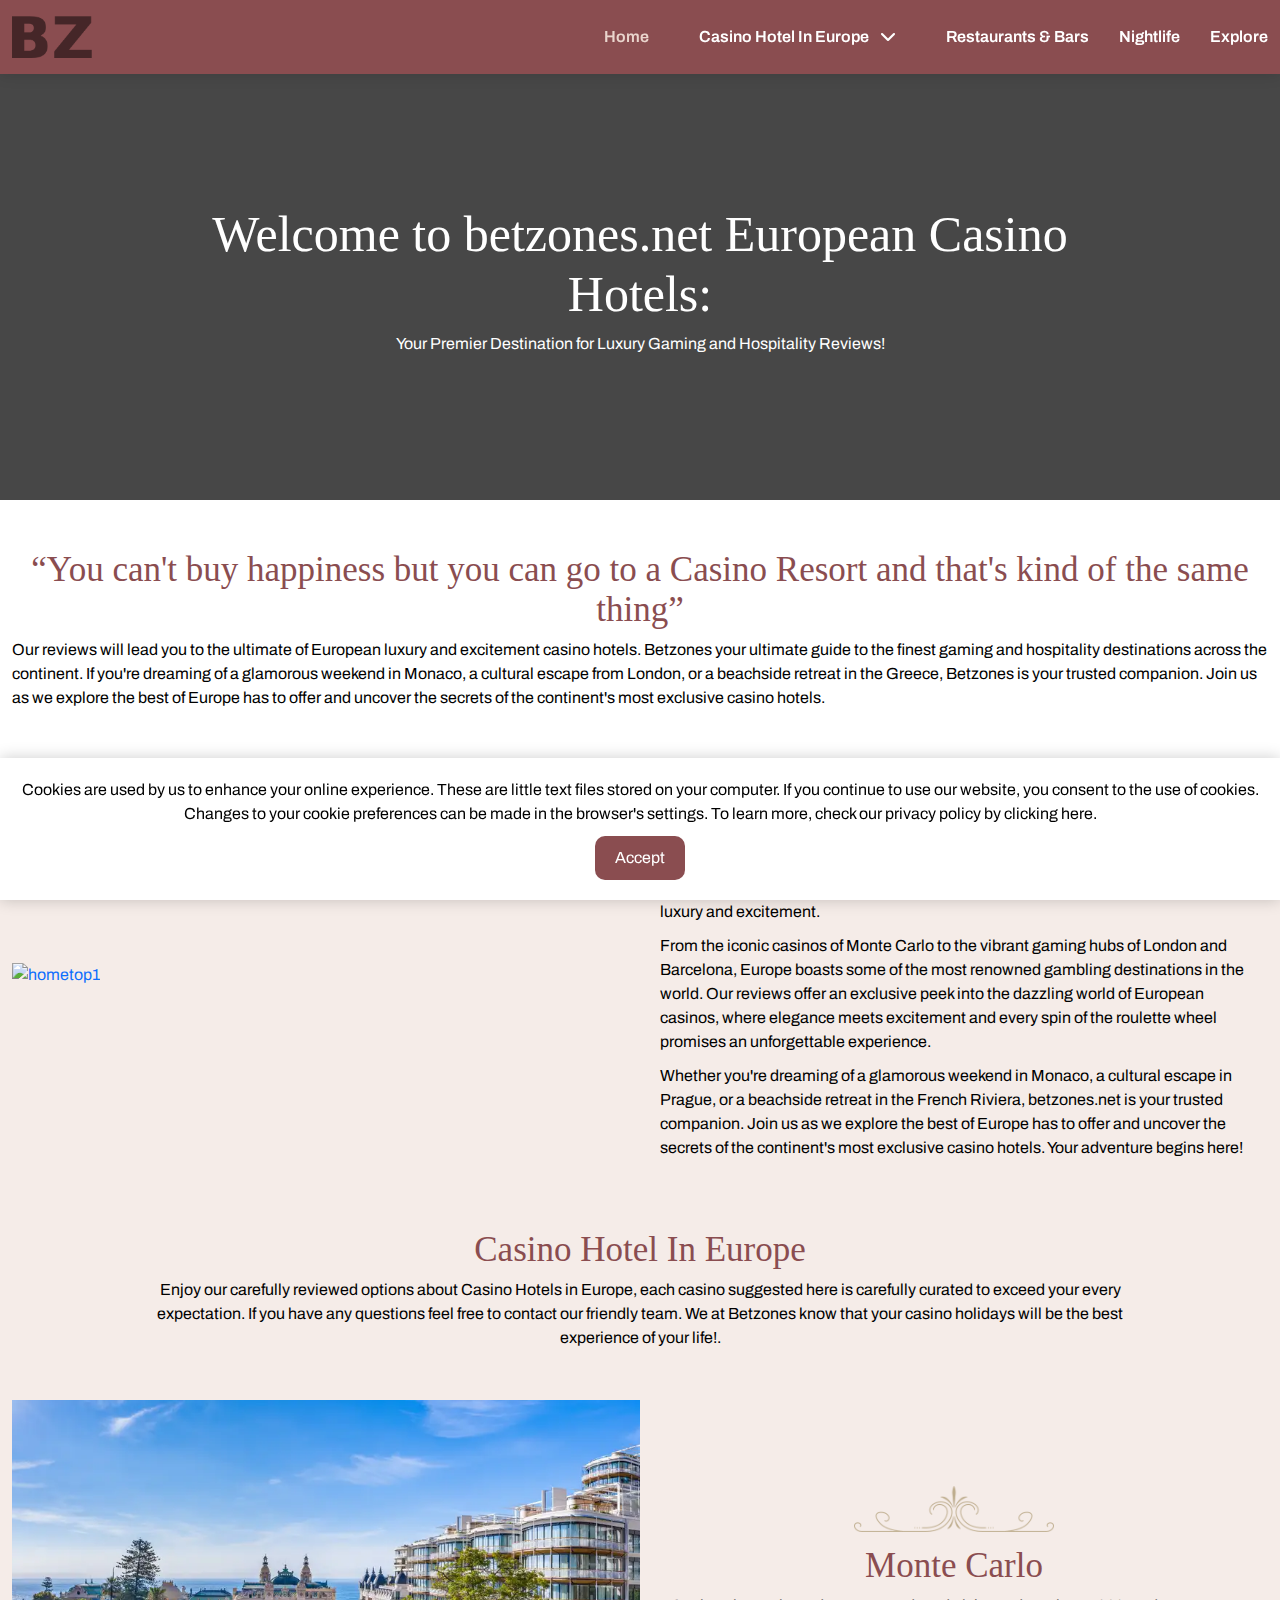
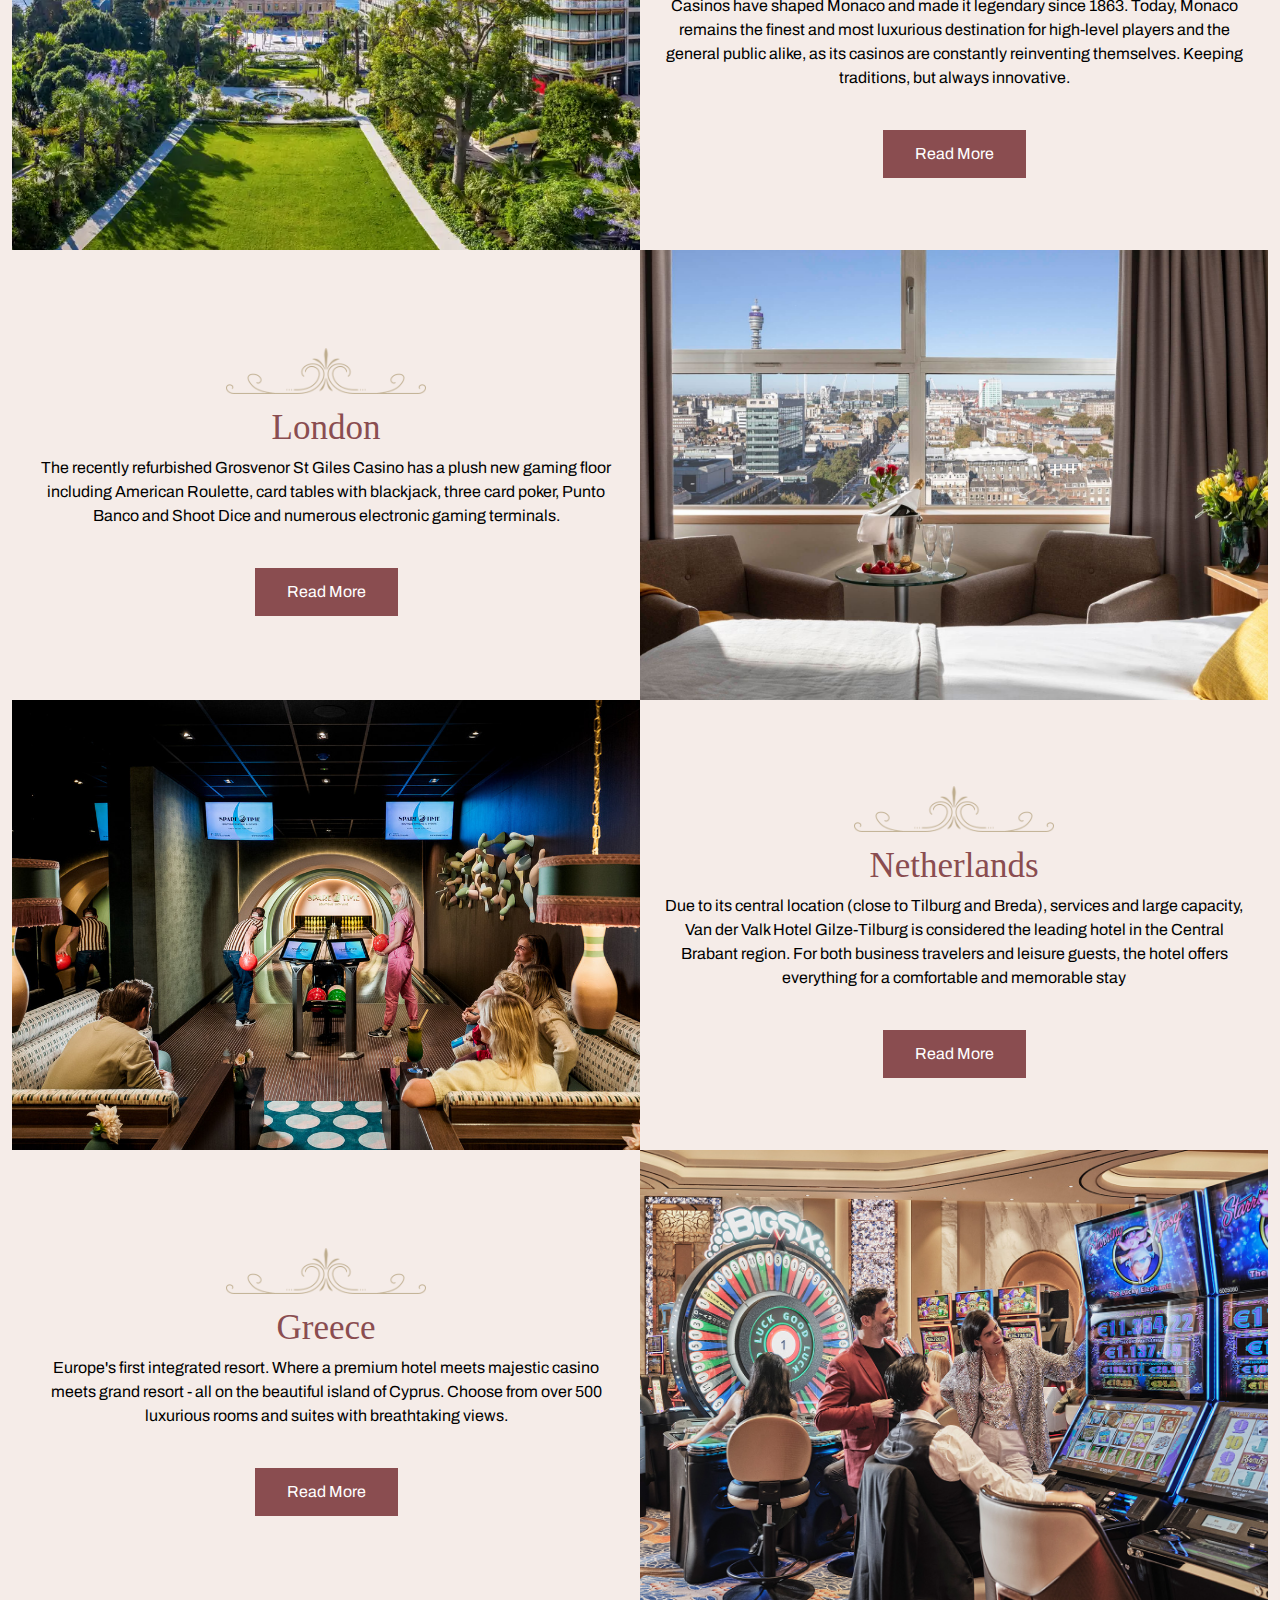
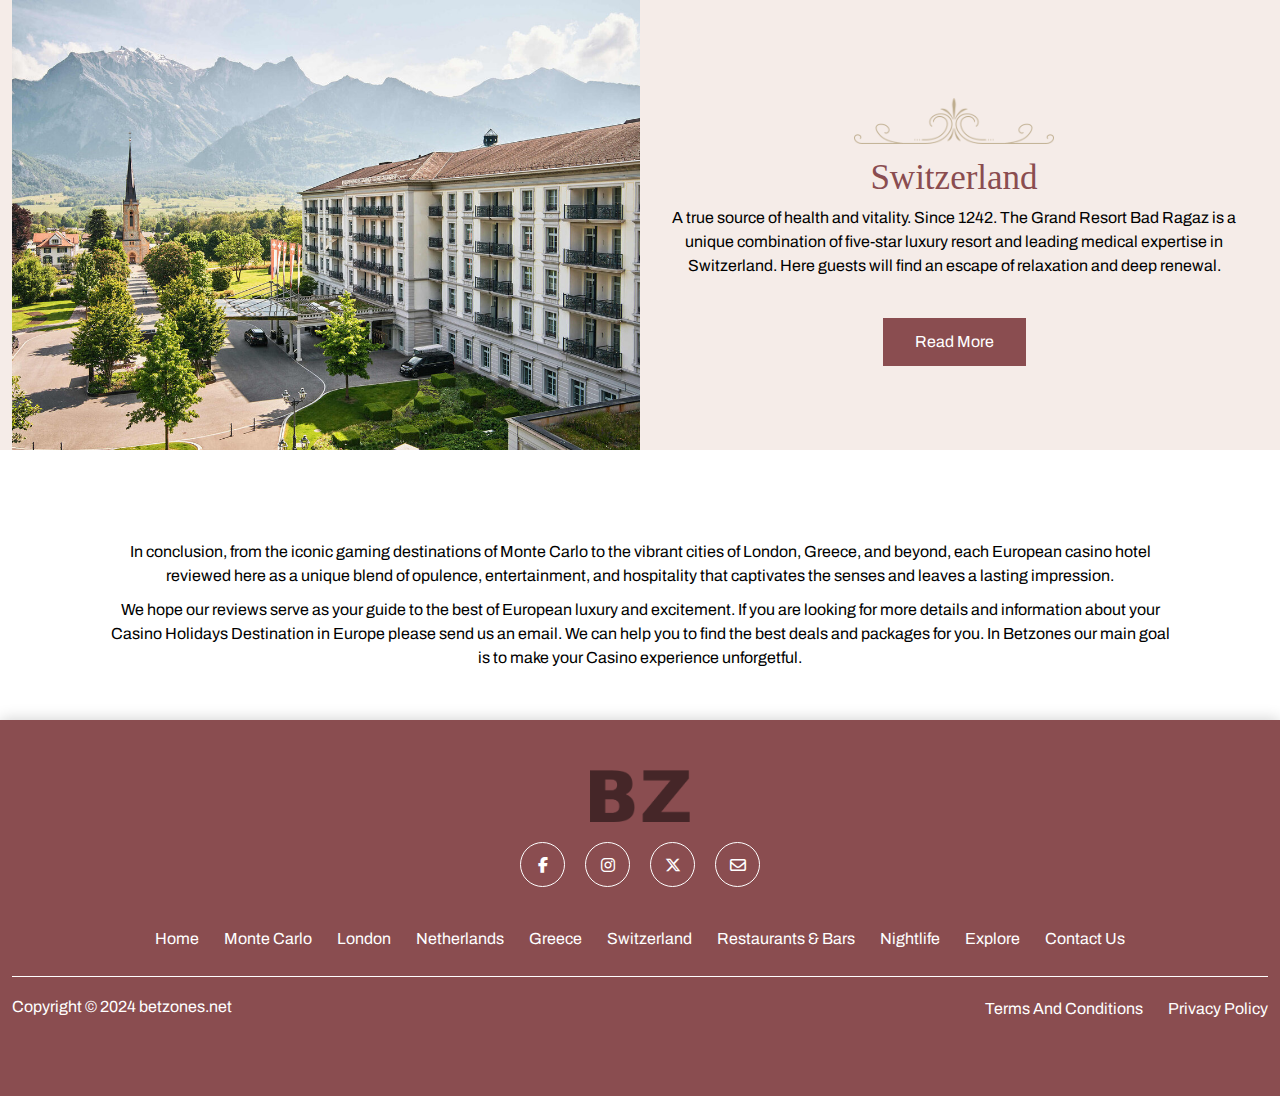
==== commit 5f216bb1: "changes" ====
--- a/index.html
+++ b/index.html
@@ -126,6 +126,14 @@
          <h3 class="happiness">
             “You can't buy happiness but you can go to a Casino Resort and that's kind of the same thing”
          </h3>
+         <p>Our reviews will lead you to the ultimate of European luxury and excitement
+            casino hotels. Betzones your ultimate guide to the finest gaming and
+            hospitality destinations across the continent.
+            If you're dreaming of a glamorous weekend in Monaco, a cultural escape
+            from London, or a beachside retreat in the Greece, Betzones is your
+            trusted companion. Join us as we explore the best of Europe has to offer
+            and uncover the secrets of the continent's most exclusive casino hotels.
+         </p>
       </div>
       <section class="top-wrap">
          <div class="container-fluid">
@@ -365,8 +373,6 @@
          </div>
       </div>
    </div>
-
-
    <!-- footer section start here -->
    <footer class="site-footer ptb-50">
       <div class="container">
--- a/assets/css/style.css
+++ b/assets/css/style.css
@@ -166,7 +166,7 @@
         background-size: cover;
         background-repeat: no-repeat;
         background-attachment: fixed;
-        height:500px;
+        height: 500px;
         position: relative;
     }
 
@@ -208,7 +208,7 @@
 
     .site-banner.nightlife {
         background-image: url(../images_1/nightlife_banner.jpg);
-        
+
 
     }
 
@@ -575,6 +575,14 @@
         text-align: center;
     }
 
+    .intro_section {
+        padding: 40px 0;
+    }
+
+    .into_text p {
+        text-align: center;
+    }
+
     section.luxury-main.unique-main {
         margin-top: 50px;
     }
@@ -600,7 +608,7 @@
         color: var(--white);
         text-transform: capitalize;
         font-weight: 600;
-        font-size: inherit!important;
+        font-size: inherit !important;
         position: relative;
         display: inline-block;
     }
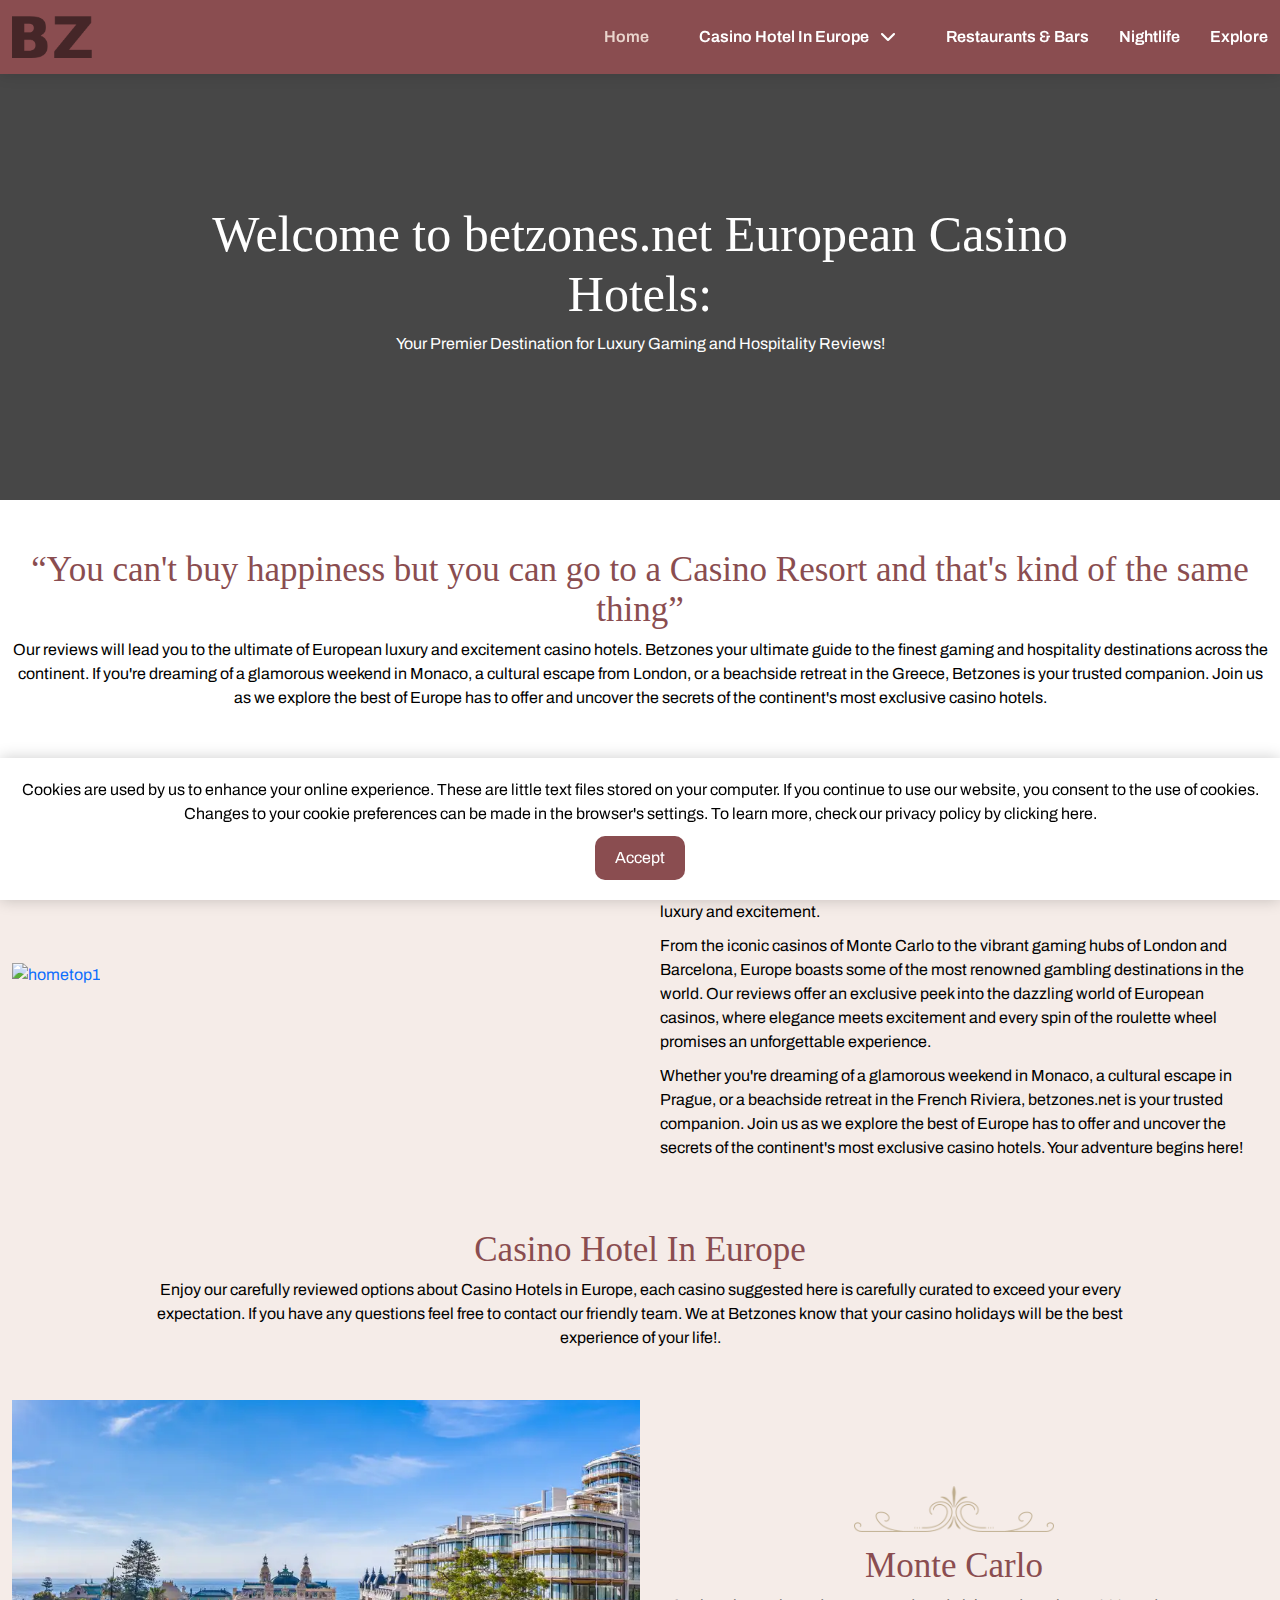
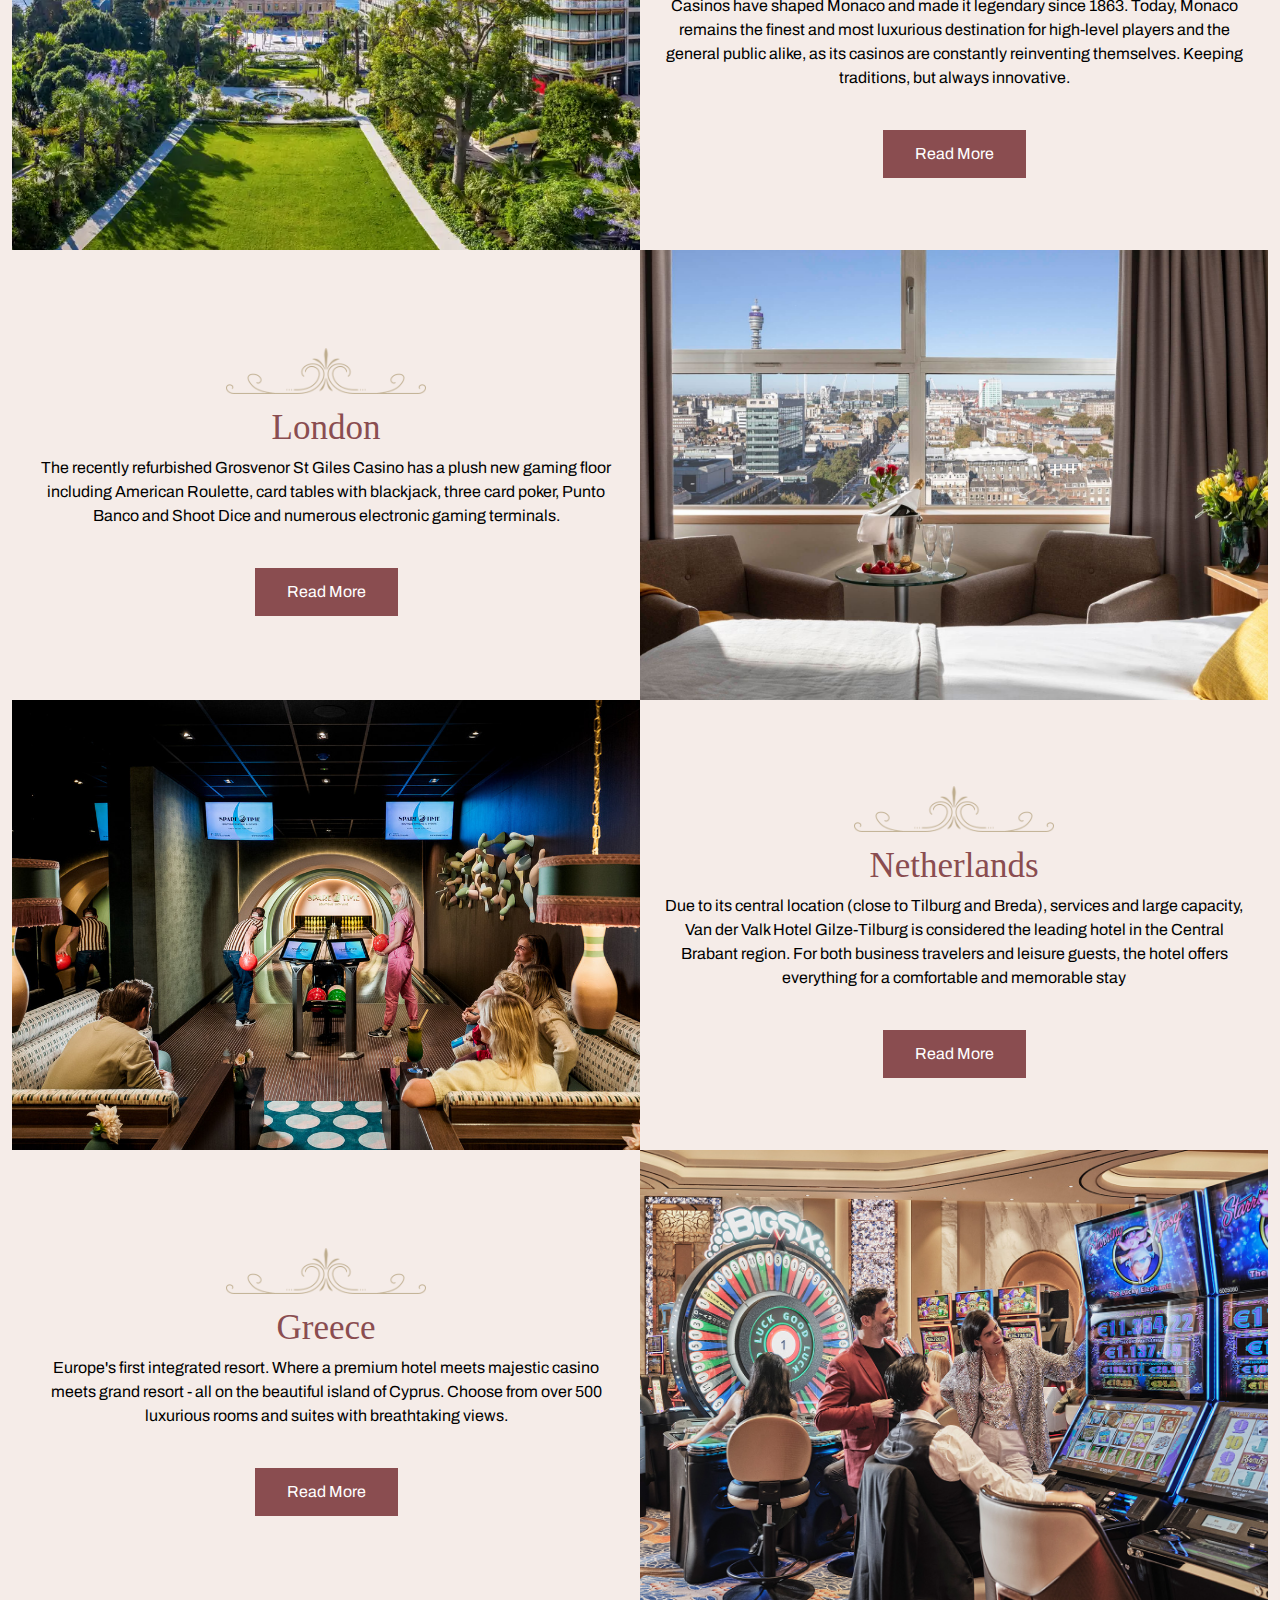
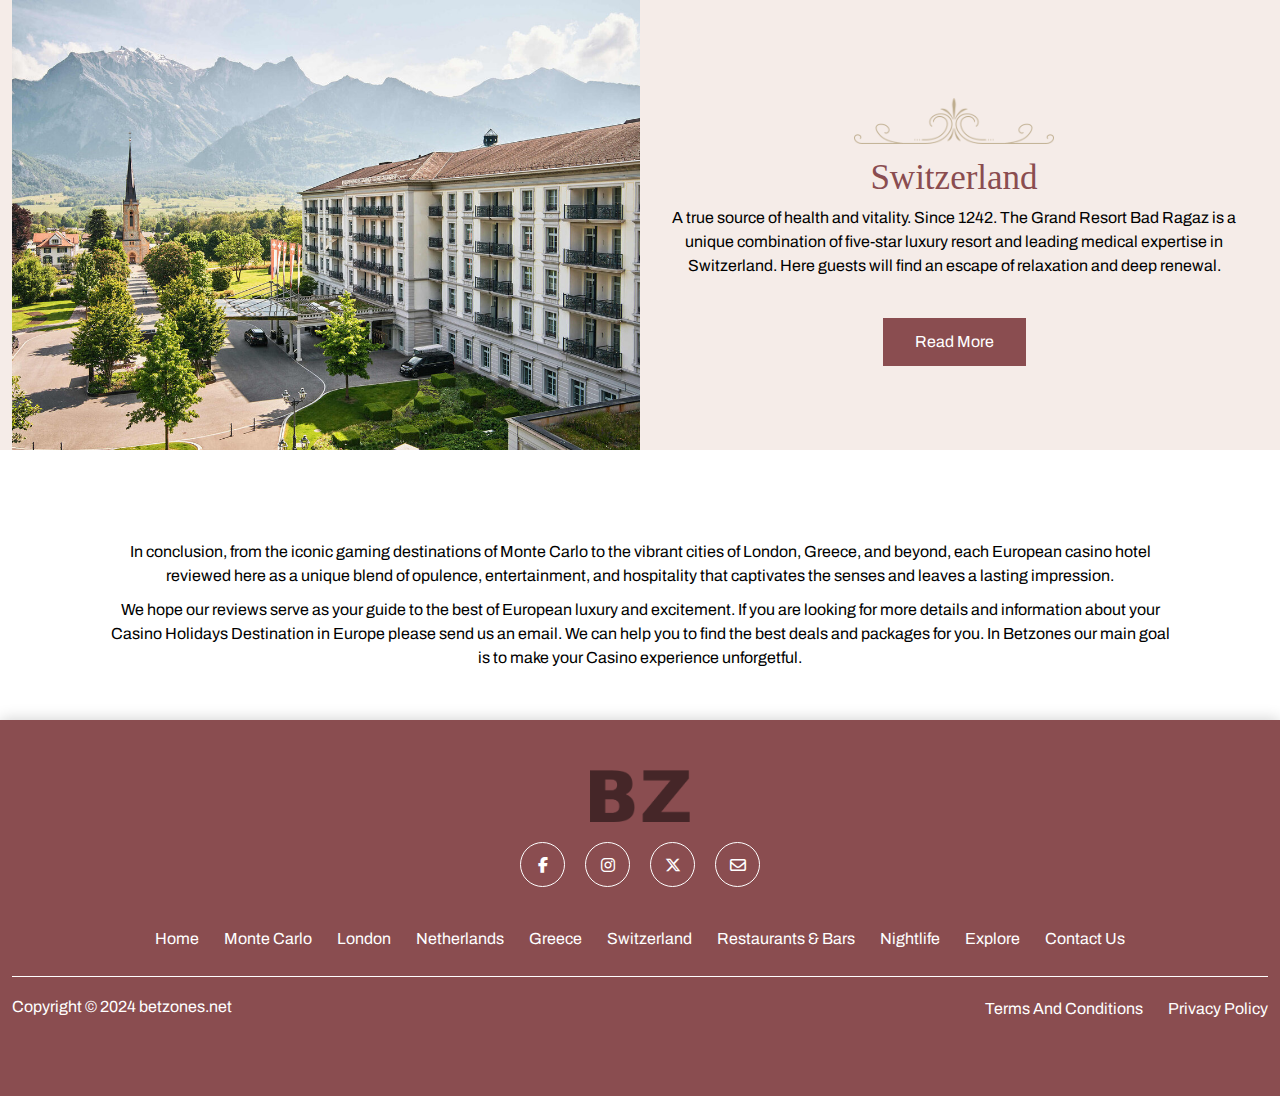
==== commit b94c9c7e: "changes" ====
--- a/index.html
+++ b/index.html
@@ -126,7 +126,7 @@
          <h3 class="happiness">
             “You can't buy happiness but you can go to a Casino Resort and that's kind of the same thing”
          </h3>
-         <p>Our reviews will lead you to the ultimate of European luxury and excitement
+         <p class="text-center">Our reviews will lead you to the ultimate of European luxury and excitement
             casino hotels. Betzones your ultimate guide to the finest gaming and
             hospitality destinations across the continent.
             If you're dreaming of a glamorous weekend in Monaco, a cultural escape
